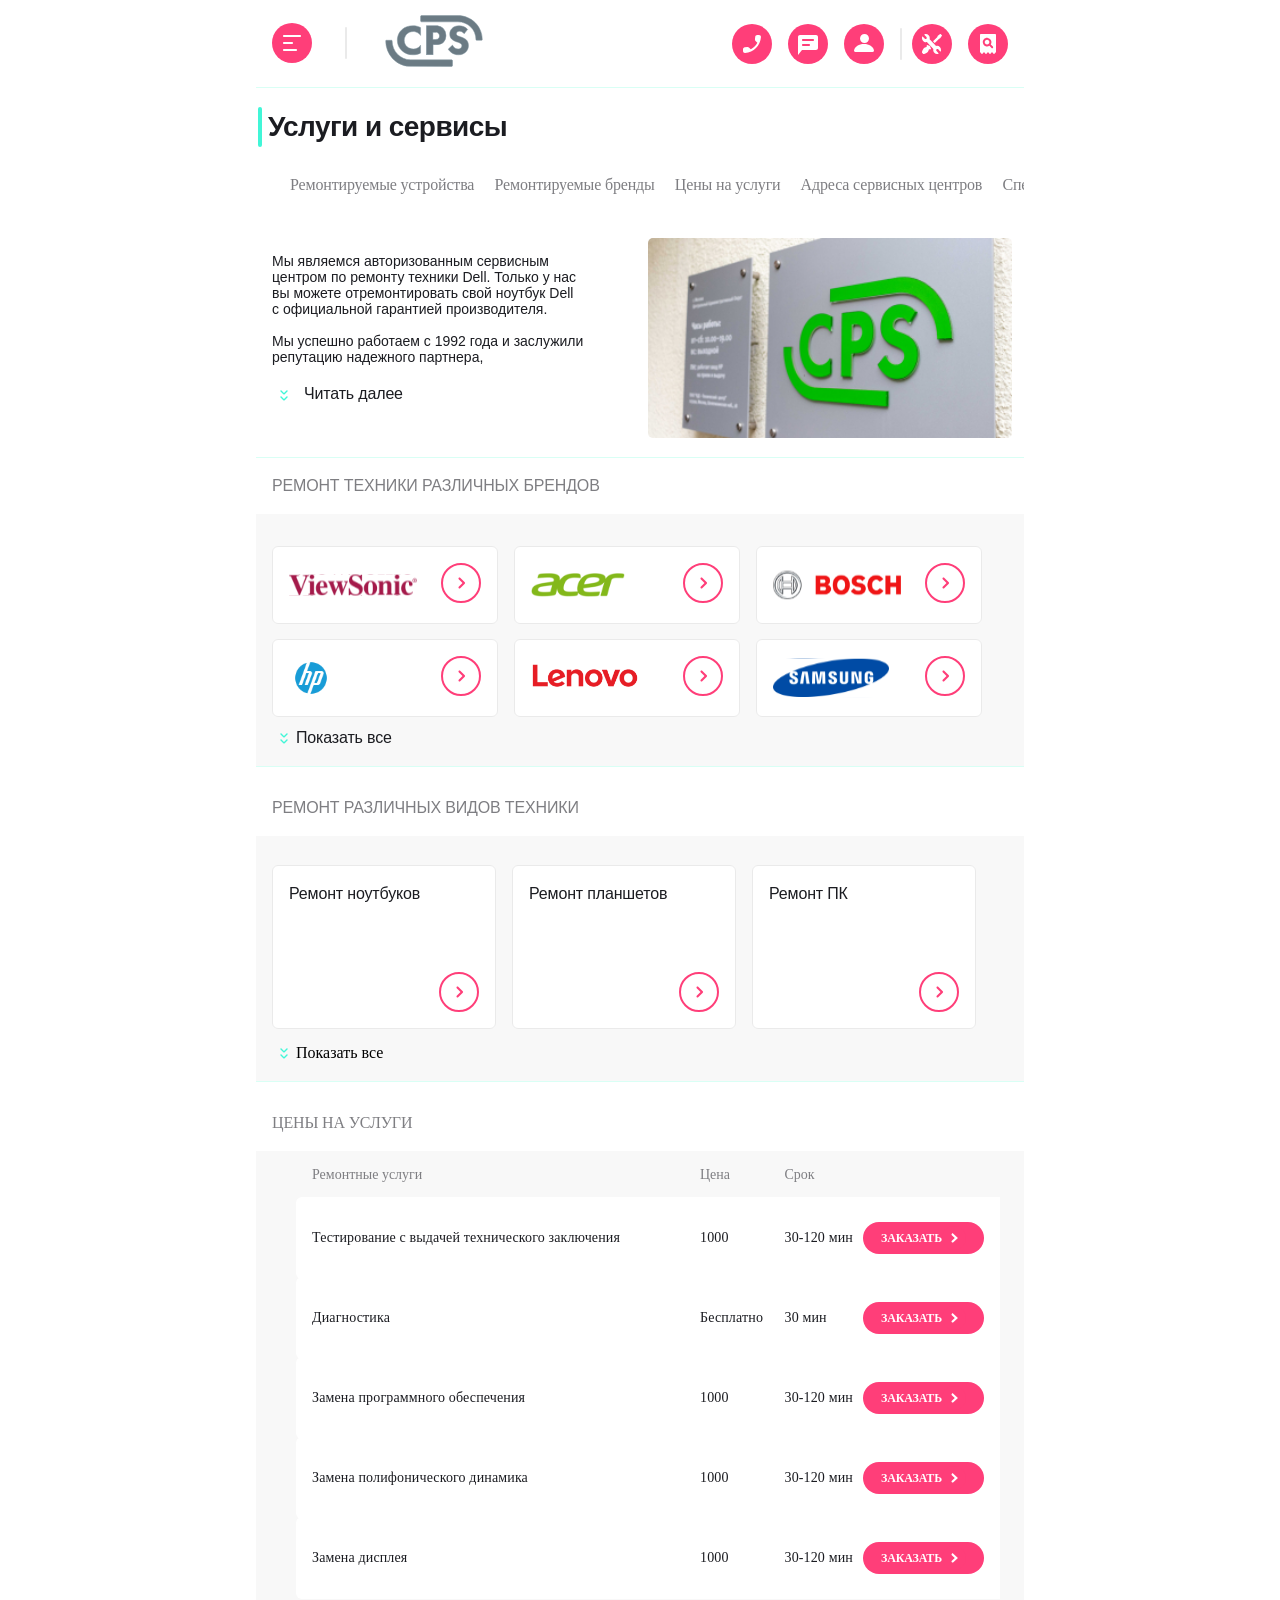
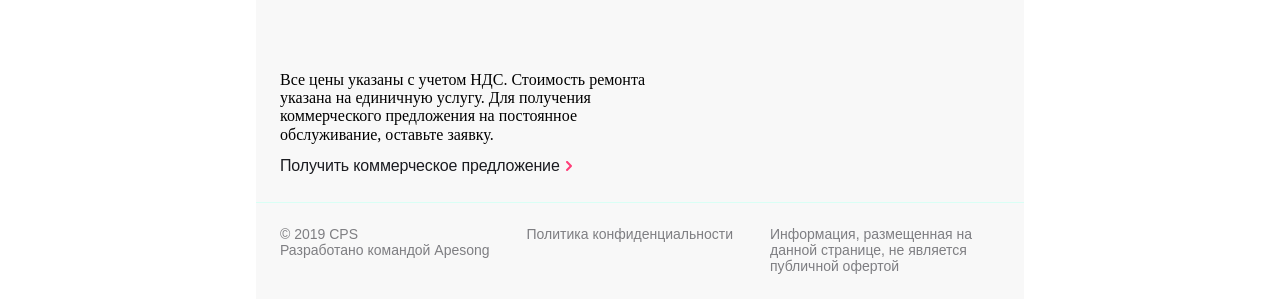
==== index.html @ 51b08925 "Updates" ====
<!DOCTYPE html>
<html lang="ru">
  <head>
    <meta charset="UTF-8">
    <meta name="viewport" content="width=device-width,user-scalable=no,initial-scale=1,maximum-scale=1,minimum-scale=1">
    <meta http-equiv="X-UA-Compatible" content="ie=edge">
    <title>Webpack 4 Starter</title>
  <link href="style.css" rel="stylesheet"></head>
  <body>
    <body class="body body-content">

      <aside class="burger-menu">
        <div class="burger-menu__container">
          <section class="header-navigation-menu">
            <div class="header-navigation__container">
              <div class="header-navigation__left">
            <button class="header-navigation__button header-navigation__button-close">
              <img class="header-navigation__img" src="./img/close.svg" alt="Меню">
            </button>
            <div class="logo-menu">
              <a class="logo-menu__link" href="#">
                <img class="logo-menu__logo" src="./img/logo.svg" alt="CSP">
              </a>
            </div>
          </div>
            <button class="header-navigation__button">
              <img class="header-navigation__img" src="./img/search.svg" alt="Поиск">
            </button>
          </div>
            <nav class="navigation">
              <ul class="navigation-menu">
                <li class="navigation-menu__list">
                  <a href="#" class="navigation-menu__link navigation-menu__link--active">Ремонт техники</a>
                </li>
                <li class="navigation-menu__list">
                  <a href="#" class="navigation-menu__link">Услуги и сервисы</a>
                </li>
                <li class="navigation-menu__list">
                  <a href="#" class="navigation-menu__link">Корпоративным клиентам</a>
                </li>
                <li class="navigation-menu__list">
                  <a href="#" class="navigation-menu__link">Продавцам техники</a>
                </li>
                <li class="navigation-menu__list">
                  <a href="#" class="navigation-menu__link">Партнерам</a>
                </li>
                <li class="navigation-menu__list">
                  <a href="#" class="navigation-menu__link">Производителям</a>
                </li>
                <li class="navigation-menu__list">
                  <a href="#" class="navigation-menu__link">Наши сервисные центры</a>
                </li>
                <li class="navigation-menu__list">
                  <a href="#" class="navigation-menu__link">Контакты</a>
                </li>
              </ul>
            </nav>
            <div class="description-footer">
              <div class="description-container">
              <button class="depcription-footer__button header__button-call">
                <img class="hdescription-footer__img" src="./img/call.svg" alt="Меню">
              </button>
              <button class="description-footer__button header__button-chat">
                <img class="description-footer__img" src="./img/chat.svg" alt="Меню">
              </button>
              <button class="description-footer__button">
                <img class="description-footer__img" src="./img/profile.svg" alt="Меню">
              </button>
            </div> 
              <div class="description-footer__bottom">
              <a class="description-footer__mail" href="#">mail@cps.com</a>
              <a class="description-footer__phone" href="#">8 800 890 8900</a>
            </div>
              <div class="lang">
                <button class="lang__button lang__button--hover">RU</button>
                <button class="lang__button">EN</button>
                <button class="lang__button">CH</button>
              </div>
            </div>
          </section>
        </div>
      </aside>
  
      <header class="header">
        <div class="header__container container">
          <div class="header__inner">
            <div class="header__wrapper-right">
              <button class="header__button header__burger-menu" id="burger-button">
                <img class="header__image" src="./img/burger__menu.svg" alt="Меню">
              </button>
              <div class="header__decoration header__decoration-right"></div>
              <div class="logo">
                <a class="logo__link" href="#">
                  <img class="logo__img" src="./img/logo.svg" alt="Лого">
                </a>
              </div>
            </div>
            <div class="header__wrapper-left">
              <div class="header__button-container">
                <span class="header__button-text">Статус ремонта</span>
                <button class="header__button">
                  <img class="header__image" src="./img/checkstatus.svg" alt="Статус ремонта">
                </button>
              </div>
              <div class="header__button-container">
                <span class="header__button-text">Оставить заявку</span>
                <button class="header__button">
                  <img class="header__image" src="./img/repair.svg" alt="Починка">
                </button>
              </div>
              <div class="header__decoration header__decoration-left"></div>
              <button class="header__button header__button-icon">
                <img class="header__image" src="./img/profile.svg" alt="Профиль">
              </button>
              <button class="header__button-chat header__button header__button-icon">
                <img class="header__image" src="./img/chat.svg" alt="Чат">
              </button>
              <button class="header__button-call header__button header__button-icon">
                <img class="header__image" src="./img/call.svg" alt="Позвонить">
              </button>
            </div>
          </div>
        </div>
      </header>
      <main class="main">
          <section class="main__slider">
            <div class="main-title-container">
          <h1 class="main__title">Услуги и сервисы</h1>
        </div>
            <ul class="main__slider-menu">
              <li class="main__slider-list">
                <a class="main__slider-link main__slider-link--active" href="#">Ремонтируемые устройства</a>
              </li>
              <li class="main__slider-list">
                <a href="#" class="main__slider-link">Ремонтируемые бренды</a>
              </li>
             <li class="main__slider-list">
                <a href="#" class="main__slider-link">Цены на услуги</a>
              </li>
              <li class="main__slider-list">
                <a href="#" class="main__slider-link">Адреса сервисных центров</a>
              </li>
              <li class="main__slider-list">
                <a href="#" class="main__slider-link">Специальные цены</a>
              </li>
              <li class="main__slider-list">
                <a href="#" class="main__slider-link">Отзывы</a>
              </li>
            </ul>
          </section>
          <section class="main__content-text">
            <div class="main__sub-container">
          <div class="main__content-text-container">
            <p class="main__content main__content-text">
              Мы являемся авторизованным сервисным центром по ремонту техники
              Dell. Только у нас вы можете отремонтировать свой ноутбук Dell с
              официальной гарантией производителя.<br><br>
              <span class="main_content main__content-sub-title">
              Мы успешно работаем с 1992 года и заслужили репутацию надежного
              партнера,</span>
              <span class="main__content main__content-description">
              что подтверждает большое количество постоянных клиентов.
              Мы гордимся тем, что к нам обращаются по рекомендациям и, в свою
              очередь, советуют нас родным и близким.</span>
              <br><br>
              Lorem ipsum dolor sit amet consectetur adipisicing elit. Asperiores praesentium commodi, eos voluptatibus possimus amet quam dolor provident repellendus adipisci, fugiat similique molestias! Est, vitae. Earum praesentium molestias atque architecto.
            </p>
            <div class="main__read-more-container">
              <button class="main__read-more">
                <img class="main__read-more-img" src="./img/read-more.svg" alt="Читать далее"><span class="main__read-more-content">Читать далее</span>
              </button>
            </div>
          </div>
            <div class="main__image-container">
              <img class="main__img" src="./img/big-logo.jpg" alt="Логотип компании">
            </div> 
          </div>
        </section>
  
    <section class="brands-menu">
        <div class="brands-menu__container">
          <div class="brands-menu__header">
            <h2 class="brands-menu__title">Ремонт техники различных брендов</h2>
          </div>
        </div>
        <div class="swiper-container container">
  
          <div class="swiper mySwiper">
  
            <div class="swiper-wrapper mySwiper__wrapper">
              <div class="swiper-slide brand-slide">
                <div class="brand-item">
                  <div class="brand-item__inner">
                    <img src="./img/Acer.svg" alt="Lenovo" class="brand-item__img">
                    <button class="brand-item__button">
                      <img src="./img/go.svg" alt="" class="brand-item__button-img">
                    </button>
                  </div>
                </div>
              </div>
              <div class="swiper-slide brand-slide">
                <div class="brand-item">
                  <div class="brand-item__inner">
                    <img src="./img/Apple.svg" alt="Sumsung" class="brand-item__img">
                    <button class="brand-item__button">
                      <img src="./img/go.svg" alt="" class="brand-item__button-img">
                    </button>
                  </div>
                </div>
              </div>
              <div class="swiper-slide brand-slide">
                <div class="brand-item">
                  <div class="brand-item__inner">
                    <img src="./img/Bosch.svg" alt="Apple" class="brand-item__img">
                    <button class="brand-item__button">
                      <img src="./img/go.svg" alt="" class="brand-item__button-img">
                    </button>
                  </div>
                </div>
              </div>
              <div class="swiper-slide brand-slide">
                <div class="brand-item">
                  <div class="brand-item__inner">
                    <img src="./img/HP.svg" alt="Viewsonic" class="brand-item__img">
                    <button class="brand-item__button">
                      <img src="./img/go.svg" alt="" class="brand-item__button-img">
                    </button>
                  </div>
                </div>
              </div>
              <div class="swiper-slide brand-slide">
                <div class="brand-item">
                  <div class="brand-item__inner">
                    <img src="./img/Lenovo.svg" alt="BOSH" class="brand-item__img">
                    <button class="brand-item__button">
                      <img src="./img/go.svg" alt="" class="brand-item__button-img">
                    </button>
                  </div>
                </div>
              </div>
              <div class="swiper-slide brand-slide">
                <div class="brand-item">
                  <div class="brand-item__inner">
                    <img src="./img/Samsung.svg" alt="HP" class="brand-item__img">
                    <button class="brand-item__button">
                      <img src="./img/go.svg" alt="" class="brand-item__button-img">
                    </button>
                  </div>
                </div>
              </div>
              <div class="swiper-slide brand-slide">
                <div class="brand-item">
                  <div class="brand-item__inner">
                    <img src="./img/Sony.svg" alt="Acer" class="brand-item__img">
                    <button class="brand-item__button">
                      <img src="./img/go.svg" alt="" class="brand-item__button-img">
                    </button>
                  </div>
                </div>
              </div>
              <div class="swiper-slide brand-slide">
                <div class="brand-item">
                  <div class="brand-item__inner">
                    <img src="./img/ViewSonic.svg" alt="Sony" class="brand-item__img">
                    <button class="brand-item__button">
                      <img src="./img/go.svg" alt="" class="brand-item__button-img">
                    </button>
                  </div>
                </div>
              </div>
              <div class="swiper-slide brand-slide">
                <div class="brand-item">
                  <div class="brand-item__inner">
                    <img src="./img/Apple.svg" alt="Lenovo" class="brand-item__img">
                    <button class="brand-item__button">
                      <img src="./img/go.svg" alt="" class="brand-item__button-img">
                    </button>
                  </div>
                </div>
              </div>
              <div class="swiper-slide brand-slide">
                <div class="brand-item">
                  <div class="brand-item__inner">
                    <img src="./img/Bosch.svg" alt="Sumsung" class="brand-item__img">
                    <button class="brand-item__button">
                      <img src="./img/go.svg" alt="" class="brand-item__button-img">
                    </button>
                  </div>
                </div>
              </div>
              <div class="swiper-slide brand-slide">
                <div class="brand-item">
                  <div class="brand-item__inner">
                    <img src="./img/Lenovo.svg" alt="Apple" class="brand-item__img">
                    <button class="brand-item__button">
                      <img src="./img/go.svg" alt="" class="brand-item__button-img">
                    </button>
                  </div>
                </div>
              </div>
            </div>
            <div class="swiper-pagination"></div>
              <button class="brand-button">
                <img class="brand-button__img" src="./img/read-more.svg" alt=""><span class="brand-button__text">Показать все</span>
              </button>
          </div>
      </div></section>
  
      <section class="repair-menu">
        <div class="repair-menu__container">
          <div class="repair-menu__header">
            <h2 class="repair-menu__title">Ремонт различных видов техники</h2>
          </div>
        </div>
        <div class="swiper-container container">
  
          <div class="swiper repair-swiper">
  
            <div class="swiper-wrapper repair__wrapper">
              <div class="swiper-slide repair-slide">
                <div class="repair-item">
                  <div class="repair-item__inner">
                    <div class="repair-item__text-container">
                      <p class="repair-item__text">Ремонт ноутбуков</p>
                    </div>
                    <button class="repair-item__button">
                      <img src="./img/go.svg" alt="" class="repair-item__button-img">
                    </button>
                  </div>
                </div>
              </div>
              <div class="swiper-slide repair-slide">
                <div class="repair-item">
                  <div class="repair-item__inner">
                    <div class="repair-item__text-container">
                    <p class="repair-item__text">Ремонт планшетов</p>
                  </div>
                    <button class="repair-item__button">
                      <img src="./img/go.svg" alt="" class="repair-item__button-img">
                    </button>
                  </div>
                </div>
              </div>
              <div class="swiper-slide repair-slide">
                <div class="repair-item">
                  <div class="repair-item__inner">
                    <div class="repair-item__text-container">
                      <p class="repair-item__text">Ремонт ПК</p>
                    </div>
                    <button class="repair-item__button">
                      <img src="./img/go.svg" alt="" class="repair-item__button-img">
                    </button>
                  </div>
                </div>
              </div>
              <div class="swiper-slide repair-slide">
                <div class="repair-item">
                  <div class="repair-item__inner">
                    <div class="repair-item__text-container">
                      <p class="repair-item__text">Ремонт мониторов</p>
                    </div>
                    <button class="repair-item__button">
                      <img src="./img/go.svg" alt="" class="repair-item__button-img">
                    </button>
                  </div>
                </div>
              </div>
              <div class="swiper-slide repair-slide">
                <div class="repair-item">
                  <div class="repair-item__inner">
                    <div class="repair-item__text-container">
                      <p class="repair-item__text">Ремонт ноутбуков</p>
                    </div>
                    <button class="repair-item__button">
                      <img src="./img/go.svg" alt="" class="repair-item__button-img">
                    </button>
                  </div>
                </div>
              </div>
              <div class="swiper-slide repair-slide">
                <div class="repair-item">
                  <div class="repair-item__inner">
                    <div class="repair-item__text-container">
                      <p class="repair-item__text">Ремонт ноутбуков</p>
                    </div>
                    <button class="repair-item__button">
                      <img src="./img/go.svg" alt="" class="repair-item__button-img">
                    </button>
                  </div>
                </div>
              </div>
              <div class="swiper-slide repair-slide">
                <div class="repair-item">
                  <div class="repair-item__inner">
                    <div class="repair-item__text-container">
                      <p class="repair-item__text">Ремонт ноутбуков</p>
                    </div>
                    <button class="repair-item__button">
                      <img src="./img/go.svg" alt="" class="repair-item__button-img">
                    </button>
                  </div>
                </div>
              </div>
              <div class="swiper-slide repair-slide">
                <div class="repair-item">
                  <div class="repair-item__inner">
                    <div class="repair-item__text-container">
                      <p class="repair-item__text">Ремонт ноутбуков</p>
                    </div>
                    <button class="repair-item__button">
                      <img src="./img/go.svg" alt="" class="repair-item__button-img">
                    </button>
                  </div>
                </div>
              </div>
            </div>
            <div class="swiper-pagination"></div>
              <button class="repair-button">
                <img class="repair-button__img" src="./img/read-more.svg" alt=""><span class="repair-button__text">Показать все</span>
              </button>
          </div>
      </div></section>
      <section class="price-menu">
        <div class="price-menu__container">
          <div class="price-menu__header">
            <h2 class="price-menu__title">Цены на услуги</h2>
          </div>
        </div>
        <div class="swiper-container container">
  
        <div class="swiper price-swiper">
  
            <div class="swiper-wrapper price__wrapper">
              <div class="swiper-slide price-slide">
                <div class="price-item">
                  <div class="price-item__inner">
                <div class="text-container">
                  <p class="price-title">Ремонтные услуги</p>
                  <p class="price-description">Тестирование с выдачей технического заключения</p>
                </div>
                <div class="text-container">
                  <p class="price-title">Цена</p>
                  <p class="price-description">1000</p>
                </div>
                <div class="text-container">
                  <p class="price-title">Срок</p>
                  <p class="price-description">30-120 мин</p>
                </div>
                <button class="price-button">
                  <span class="price-button__text">Заказать</span><img class="price-button__img" src="./img/goside.svg" alt="">
                </button>
                  </div>
                </div>
              </div>
              <div class="swiper-slide price-slide">
                <div class="price-item">
                  <div class="price-item__inner">
                <div class="text-container">
                  <p class="price-title"><span class="price-title__text">Ремонтные услуги</span></p>
                  <p class="price-description">Диагностика</p>
                </div>
                <div class="text-container">
                  <p class="price-title"><span class="price-title__text">Цена</span></p>
                  <p class="price-description">Бесплатно</p>
                </div>
                <div class="text-container">
                  <p class="price-title"><span class="price-title__text">Срок</span></p>
                  <p class="price-description">30 мин</p>
                </div>
                <button class="price-button">
                  <span class="price-button__text">Заказать</span><img class="price-button__img" src="./img/goside.svg" alt="">
                </button>
                  </div>
                </div>
              </div>
              <div class="swiper-slide price-slide">
                <div class="price-item">
                  <div class="price-item__inner">
                <div class="text-container">
                  <p class="price-title"><span class="price-title__text">Ремонтные услуги</span></p>
                  <p class="price-description">Замена программного обеспечения</p>
                </div>
                <div class="text-container">
                  <p class="price-title"><span class="price-title__text">Цена</span></p>
                  <p class="price-description">1000</p>
                </div>
                <div class="text-container">
                  <p class="price-title"><span class="price-title__text">Срок</span></p>
                  <p class="price-description">30-120 мин</p>
                </div>
                <button class="price-button">
                  <span class="price-button__text">Заказать</span><img class="price-button__img" src="./img/goside.svg" alt="">
                </button>
                  </div>
                </div>
              </div>
              <div class="swiper-slide price-slide">
                <div class="price-item">
                  <div class="price-item__inner">
                <div class="text-container">
                  <p class="price-title"><span class="price-title__text">Ремонтные услуги</span></p>
                  <p class="price-description">Замена полифонического динамика</p>
                </div>
                <div class="text-container">
                  <p class="price-title"><span class="price-title__text">Цена</span></p>
                  <p class="price-description">1000</p>
                </div>
                <div class="text-container">
                  <p class="price-title"><span class="price-title__text">Срок</span></p>
                  <p class="price-description">30-120 мин</p>
                </div>
                <button class="price-button">
                  <span class="price-button__text">Заказать</span><img class="price-button__img" src="./img/goside.svg" alt="">
                </button>
                  </div>
                </div>
              </div>
              <div class="swiper-slide price-slide">
                <div class="price-item">
                  <div class="price-item__inner">
                <div class="text-container">
                  <p class="price-title"><span class="price-title__text">Ремонтные услуги</span></p>
                  <p class="price-description">Замена дисплея</p>
                </div>
                <div class="text-container">
                  <p class="price-title"><span class="price-title__text">Цена</span></p>
                  <p class="price-description">1000</p>
                </div>
                <div class="text-container">
                  <p class="price-title"><span class="price-title__text">Срок</span></p>
                  <p class="price-description">30-120 мин</p>
                </div>
                <button class="price-button">
                  <span class="price-button__text">Заказать</span><img class="price-button__img" src="./img/goside.svg" alt="">
                </button>
                  </div>
                </div>
              </div>
          </div>
          <div class="swiper-pagination"></div>
        </div>
      </div></section>
          <div class="price-description-container">
      <div class="price-description-text">
        <p class="price-description-text__description">Все цены указаны с учетом НДС. Стоимость ремонта указана на единичную услугу. Для получения коммерческого предложения на постоянное обслуживание, оставьте заявку.</p>
      <a class="price-description-text__button" href="#">Получить коммерческое предложение <img class="price-description-text__img" src="./img/Line.svg" alt=""></a>
    </div>
  </div>
    <footer class="footer">
    <div class="footer__container container">
      <div class="footer-annotation">
        <p class="footer__text">
          © 2019 CPS<br>
          Разработано командой Apesong 
        </p>
      </div>
      <div class="footer-annotation">
        <p class="footer__text">
          Политика конфиденциальности
        </p>
      </div>
      <div class="footer-annotation">
        <p class="footer__text">
          Информация, размещенная на данной странице, не является публичной офертой
        </p>
      </div>
    </div>
    </footer>
    </main>
    <section class="feedback-menu">
      <div class="feedback-menu__container">
        <button class="feedback-close">
          <img src="./img/close.svg" alt="">
        </button>
        <h2 class="feedback-menu__title">Обратная связь</h2>
        <form class="feedback-menu__form">
          <input class="feedback-menu__input" type="text" placeholder="Имя">
          <input class="feedback-menu__input" type="tel" placeholder="Телефон">
          <input class="feedback-menu__input" type="email" placeholder="Электронная почта">
          <textarea class="feedback-menu__input" type="text" placeholder="Сообщение"></textarea>
        </form>
        <p class="feedback-menu__description">
          Нажимая “отправить”, вы даете согласие на
          <span class="feedback-menu__warning">обработку персональных данных</span>
          и соглашаетесь с
          <span class="feedback-menu__warning">нашей политикой конфиденциальности</span>
        </p>
        <button class="feedback-menu__button">
          Отправить
          <img class="feedback-menu__img" src="./img/white-arrow.svg" alt="">
        </button>
      </div>
    </section>
  
    <section class="call-menu">
      <div class="call-menu__container">
        <button class="call-close">
          <img src="./img/close.svg" alt="">
        </button>
        <h2 class="call-menu__title">Заказать звонок</h2>
        <form class="call-menu__form">
          <input class="call-menu__input" type="text" placeholder="Телефон">
        </form>
        <p class="call-menu__description">
          Нажимая “отправить”, вы даете согласие на
          <span class="call-menu__warning">обработку персональных данных</span>
          и соглашаетесь с
          <span class="call-menu__warning">нашей политикой конфиденциальности</span>
        </p>
        <button class="call-menu__button">
          Отправить<img class="call-menu__img" src="./img/white-arrow.svg" alt="">
        </button>
      </div>
    </section>   
<script type="text/javascript" src="./js/bundle.js"></script></body>
</body></html>
---- style.css ----
/**
 * Swiper 11.1.14
 * Most modern mobile touch slider and framework with hardware accelerated transitions
 * https://swiperjs.com
 *
 * Copyright 2014-2024 Vladimir Kharlampidi
 *
 * Released under the MIT License
 *
 * Released on: September 12, 2024
 */
/* FONT_START */
@font-face {
  font-family: 'swiper-icons';
  src: url("data:application/font-woff;charset=utf-8;base64, [base64]//wADZ2x5ZgAAAywAAADMAAAD2MHtryVoZWFkAAABbAAAADAAAAA2E2+eoWhoZWEAAAGcAAAAHwAAACQC9gDzaG10eAAAAigAAAAZAAAArgJkABFsb2NhAAAC0AAAAFoAAABaFQAUGG1heHAAAAG8AAAAHwAAACAAcABAbmFtZQAAA/gAAAE5AAACXvFdBwlwb3N0AAAFNAAAAGIAAACE5s74hXjaY2BkYGAAYpf5Hu/j+W2+MnAzMYDAzaX6QjD6/4//Bxj5GA8AuRwMYGkAPywL13jaY2BkYGA88P8Agx4j+/8fQDYfA1AEBWgDAIB2BOoAeNpjYGRgYNBh4GdgYgABEMnIABJzYNADCQAACWgAsQB42mNgYfzCOIGBlYGB0YcxjYGBwR1Kf2WQZGhhYGBiYGVmgAFGBiQQkOaawtDAoMBQxXjg/wEGPcYDDA4wNUA2CCgwsAAAO4EL6gAAeNpj2M0gyAACqxgGNWBkZ2D4/wMA+xkDdgAAAHjaY2BgYGaAYBkGRgYQiAHyGMF8FgYHIM3DwMHABGQrMOgyWDLEM1T9/w8UBfEMgLzE////P/5//f/V/xv+r4eaAAeMbAxwIUYmIMHEgKYAYjUcsDAwsLKxc3BycfPw8jEQA/[base64]/uznmfPFBNODM2K7MTQ45YEAZqGP81AmGGcF3iPqOop0r1SPTaTbVkfUe4HXj97wYE+yNwWYxwWu4v1ugWHgo3S1XdZEVqWM7ET0cfnLGxWfkgR42o2PvWrDMBSFj/IHLaF0zKjRgdiVMwScNRAoWUoH78Y2icB/yIY09An6AH2Bdu/UB+yxopYshQiEvnvu0dURgDt8QeC8PDw7Fpji3fEA4z/PEJ6YOB5hKh4dj3EvXhxPqH/SKUY3rJ7srZ4FZnh1PMAtPhwP6fl2PMJMPDgeQ4rY8YT6Gzao0eAEA409DuggmTnFnOcSCiEiLMgxCiTI6Cq5DZUd3Qmp10vO0LaLTd2cjN4fOumlc7lUYbSQcZFkutRG7g6JKZKy0RmdLY680CDnEJ+UMkpFFe1RN7nxdVpXrC4aTtnaurOnYercZg2YVmLN/d/gczfEimrE/fs/bOuq29Zmn8tloORaXgZgGa78yO9/cnXm2BpaGvq25Dv9S4E9+5SIc9PqupJKhYFSSl47+Qcr1mYNAAAAeNptw0cKwkAAAMDZJA8Q7OUJvkLsPfZ6zFVERPy8qHh2YER+3i/BP83vIBLLySsoKimrqKqpa2hp6+jq6RsYGhmbmJqZSy0sraxtbO3sHRydnEMU4uR6yx7JJXveP7WrDycAAAAAAAH//wACeNpjYGRgYOABYhkgZgJCZgZNBkYGLQZtIJsFLMYAAAw3ALgAeNolizEKgDAQBCchRbC2sFER0YD6qVQiBCv/H9ezGI6Z5XBAw8CBK/m5iQQVauVbXLnOrMZv2oLdKFa8Pjuru2hJzGabmOSLzNMzvutpB3N42mNgZGBg4GKQYzBhYMxJLMlj4GBgAYow/P/PAJJhLM6sSoWKfWCAAwDAjgbRAAB42mNgYGBkAIIbCZo5IPrmUn0hGA0AO8EFTQAA");
  font-weight: 400;
  font-style: normal; }

/* FONT_END */
:root {
  --swiper-theme-color: #007aff;
  /*
  --swiper-preloader-color: var(--swiper-theme-color);
  --swiper-wrapper-transition-timing-function: initial;
  */ }

:host {
  position: relative;
  display: block;
  margin-left: auto;
  margin-right: auto;
  z-index: 1; }

.swiper {
  margin-left: auto;
  margin-right: auto;
  position: relative;
  overflow: hidden;
  list-style: none;
  padding: 0;
  /* Fix of Webkit flickering */
  z-index: 1;
  display: block; }

.swiper-vertical > .swiper-wrapper {
  flex-direction: column; }

.swiper-wrapper {
  position: relative;
  width: 100%;
  height: 100%;
  z-index: 1;
  display: flex;
  transition-property: transform;
  transition-timing-function: var(--swiper-wrapper-transition-timing-function, initial);
  box-sizing: content-box; }

.swiper-android .swiper-slide,
.swiper-ios .swiper-slide,
.swiper-wrapper {
  transform: translate3d(0px, 0, 0); }

.swiper-horizontal {
  touch-action: pan-y; }

.swiper-vertical {
  touch-action: pan-x; }

.swiper-slide {
  flex-shrink: 0;
  width: 100%;
  height: 100%;
  position: relative;
  transition-property: transform;
  display: block; }

.swiper-slide-invisible-blank {
  visibility: hidden; }

/* Auto Height */
.swiper-autoheight,
.swiper-autoheight .swiper-slide {
  height: auto; }

.swiper-autoheight .swiper-wrapper {
  align-items: flex-start;
  transition-property: transform, height; }

.swiper-backface-hidden .swiper-slide {
  transform: translateZ(0);
  -webkit-backface-visibility: hidden;
  backface-visibility: hidden; }

/* 3D Effects */
.swiper-3d.swiper-css-mode .swiper-wrapper {
  perspective: 1200px; }

.swiper-3d .swiper-wrapper {
  transform-style: preserve-3d; }

.swiper-3d {
  perspective: 1200px; }

.swiper-3d .swiper-slide,
.swiper-3d .swiper-cube-shadow {
  transform-style: preserve-3d; }

/* CSS Mode */
.swiper-css-mode > .swiper-wrapper {
  overflow: auto;
  scrollbar-width: none;
  /* For Firefox */
  -ms-overflow-style: none;
  /* For Internet Explorer and Edge */ }

.swiper-css-mode > .swiper-wrapper::-webkit-scrollbar {
  display: none; }

.swiper-css-mode > .swiper-wrapper > .swiper-slide {
  scroll-snap-align: start start; }

.swiper-css-mode.swiper-horizontal > .swiper-wrapper {
  -ms-scroll-snap-type: x mandatory;
      scroll-snap-type: x mandatory; }

.swiper-css-mode.swiper-vertical > .swiper-wrapper {
  -ms-scroll-snap-type: y mandatory;
      scroll-snap-type: y mandatory; }

.swiper-css-mode.swiper-free-mode > .swiper-wrapper {
  -ms-scroll-snap-type: none;
      scroll-snap-type: none; }

.swiper-css-mode.swiper-free-mode > .swiper-wrapper > .swiper-slide {
  scroll-snap-align: none; }

.swiper-css-mode.swiper-centered > .swiper-wrapper::before {
  content: '';
  flex-shrink: 0;
  order: 9999; }

.swiper-css-mode.swiper-centered > .swiper-wrapper > .swiper-slide {
  scroll-snap-align: center center;
  scroll-snap-stop: always; }

.swiper-css-mode.swiper-centered.swiper-horizontal > .swiper-wrapper > .swiper-slide:first-child {
  -webkit-margin-start: var(--swiper-centered-offset-before);
          margin-inline-start: var(--swiper-centered-offset-before); }

.swiper-css-mode.swiper-centered.swiper-horizontal > .swiper-wrapper::before {
  height: 100%;
  min-height: 1px;
  width: var(--swiper-centered-offset-after); }

.swiper-css-mode.swiper-centered.swiper-vertical > .swiper-wrapper > .swiper-slide:first-child {
  -webkit-margin-before: var(--swiper-centered-offset-before);
          margin-block-start: var(--swiper-centered-offset-before); }

.swiper-css-mode.swiper-centered.swiper-vertical > .swiper-wrapper::before {
  width: 100%;
  min-width: 1px;
  height: var(--swiper-centered-offset-after); }

/* Slide styles start */
/* 3D Shadows */
.swiper-3d .swiper-slide-shadow,
.swiper-3d .swiper-slide-shadow-left,
.swiper-3d .swiper-slide-shadow-right,
.swiper-3d .swiper-slide-shadow-top,
.swiper-3d .swiper-slide-shadow-bottom,
.swiper-3d .swiper-slide-shadow,
.swiper-3d .swiper-slide-shadow-left,
.swiper-3d .swiper-slide-shadow-right,
.swiper-3d .swiper-slide-shadow-top,
.swiper-3d .swiper-slide-shadow-bottom {
  position: absolute;
  left: 0;
  top: 0;
  width: 100%;
  height: 100%;
  pointer-events: none;
  z-index: 10; }

.swiper-3d .swiper-slide-shadow {
  background: rgba(0, 0, 0, 0.15); }

.swiper-3d .swiper-slide-shadow-left {
  background-image: linear-gradient(to left, rgba(0, 0, 0, 0.5), rgba(0, 0, 0, 0)); }

.swiper-3d .swiper-slide-shadow-right {
  background-image: linear-gradient(to right, rgba(0, 0, 0, 0.5), rgba(0, 0, 0, 0)); }

.swiper-3d .swiper-slide-shadow-top {
  background-image: linear-gradient(to top, rgba(0, 0, 0, 0.5), rgba(0, 0, 0, 0)); }

.swiper-3d .swiper-slide-shadow-bottom {
  background-image: linear-gradient(to bottom, rgba(0, 0, 0, 0.5), rgba(0, 0, 0, 0)); }

.swiper-lazy-preloader {
  width: 42px;
  height: 42px;
  position: absolute;
  left: 50%;
  top: 50%;
  margin-left: -21px;
  margin-top: -21px;
  z-index: 10;
  transform-origin: 50%;
  box-sizing: border-box;
  border: 4px solid var(--swiper-preloader-color, var(--swiper-theme-color));
  border-radius: 50%;
  border-top-color: transparent; }

.swiper:not(.swiper-watch-progress) .swiper-lazy-preloader,
.swiper-watch-progress .swiper-slide-visible .swiper-lazy-preloader {
  -webkit-animation: swiper-preloader-spin 1s infinite linear;
          animation: swiper-preloader-spin 1s infinite linear; }

.swiper-lazy-preloader-white {
  --swiper-preloader-color: #fff; }

.swiper-lazy-preloader-black {
  --swiper-preloader-color: #000; }

@-webkit-keyframes swiper-preloader-spin {
  0% {
    transform: rotate(0deg); }
  100% {
    transform: rotate(360deg); } }

@keyframes swiper-preloader-spin {
  0% {
    transform: rotate(0deg); }
  100% {
    transform: rotate(360deg); } }

/* Slide styles end */
.swiper-virtual .swiper-slide {
  -webkit-backface-visibility: hidden;
  transform: translateZ(0); }

.swiper-virtual.swiper-css-mode .swiper-wrapper::after {
  content: '';
  position: absolute;
  left: 0;
  top: 0;
  pointer-events: none; }

.swiper-virtual.swiper-css-mode.swiper-horizontal .swiper-wrapper::after {
  height: 1px;
  width: var(--swiper-virtual-size); }

.swiper-virtual.swiper-css-mode.swiper-vertical .swiper-wrapper::after {
  width: 1px;
  height: var(--swiper-virtual-size); }

:root {
  --swiper-navigation-size: 44px;
  /*
  --swiper-navigation-top-offset: 50%;
  --swiper-navigation-sides-offset: 10px;
  --swiper-navigation-color: var(--swiper-theme-color);
  */ }

.swiper-button-prev,
.swiper-button-next {
  position: absolute;
  top: var(--swiper-navigation-top-offset, 50%);
  width: calc(var(--swiper-navigation-size) / 44 * 27);
  height: var(--swiper-navigation-size);
  margin-top: calc(0px - (var(--swiper-navigation-size) / 2));
  z-index: 10;
  cursor: pointer;
  display: flex;
  align-items: center;
  justify-content: center;
  color: var(--swiper-navigation-color, var(--swiper-theme-color)); }

.swiper-button-prev.swiper-button-disabled,
.swiper-button-next.swiper-button-disabled {
  opacity: 0.35;
  cursor: auto;
  pointer-events: none; }

.swiper-button-prev.swiper-button-hidden,
.swiper-button-next.swiper-button-hidden {
  opacity: 0;
  cursor: auto;
  pointer-events: none; }

.swiper-navigation-disabled .swiper-button-prev,
.swiper-navigation-disabled .swiper-button-next {
  display: none !important; }

.swiper-button-prev svg,
.swiper-button-next svg {
  width: 100%;
  height: 100%;
  object-fit: contain;
  transform-origin: center; }

.swiper-rtl .swiper-button-prev svg,
.swiper-rtl .swiper-button-next svg {
  transform: rotate(180deg); }

.swiper-button-prev,
.swiper-rtl .swiper-button-next {
  left: var(--swiper-navigation-sides-offset, 10px);
  right: auto; }

.swiper-button-next,
.swiper-rtl .swiper-button-prev {
  right: var(--swiper-navigation-sides-offset, 10px);
  left: auto; }

.swiper-button-lock {
  display: none; }

/* Navigation font start */
.swiper-button-prev:after,
.swiper-button-next:after {
  font-family: swiper-icons;
  font-size: var(--swiper-navigation-size);
  text-transform: none !important;
  letter-spacing: 0;
  font-variant: initial;
  line-height: 1; }

.swiper-button-prev:after,
.swiper-rtl .swiper-button-next:after {
  content: 'prev'; }

.swiper-button-next,
.swiper-rtl .swiper-button-prev {
  right: var(--swiper-navigation-sides-offset, 10px);
  left: auto; }

.swiper-button-next:after,
.swiper-rtl .swiper-button-prev:after {
  content: 'next'; }

/* Navigation font end */
:root {
  /*
  --swiper-pagination-color: var(--swiper-theme-color);
  --swiper-pagination-left: auto;
  --swiper-pagination-right: 8px;
  --swiper-pagination-bottom: 8px;
  --swiper-pagination-top: auto;
  --swiper-pagination-fraction-color: inherit;
  --swiper-pagination-progressbar-bg-color: rgba(0,0,0,0.25);
  --swiper-pagination-progressbar-size: 4px;
  --swiper-pagination-bullet-size: 8px;
  --swiper-pagination-bullet-width: 8px;
  --swiper-pagination-bullet-height: 8px;
  --swiper-pagination-bullet-border-radius: 50%;
  --swiper-pagination-bullet-inactive-color: #000;
  --swiper-pagination-bullet-inactive-opacity: 0.2;
  --swiper-pagination-bullet-opacity: 1;
  --swiper-pagination-bullet-horizontal-gap: 4px;
  --swiper-pagination-bullet-vertical-gap: 6px;
  */ }

.swiper-pagination {
  position: absolute;
  text-align: center;
  transition: 300ms opacity;
  transform: translate3d(0, 0, 0);
  z-index: 10; }

.swiper-pagination.swiper-pagination-hidden {
  opacity: 0; }

.swiper-pagination-disabled > .swiper-pagination,
.swiper-pagination.swiper-pagination-disabled {
  display: none !important; }

/* Common Styles */
.swiper-pagination-fraction,
.swiper-pagination-custom,
.swiper-horizontal > .swiper-pagination-bullets,
.swiper-pagination-bullets.swiper-pagination-horizontal {
  bottom: var(--swiper-pagination-bottom, 8px);
  top: var(--swiper-pagination-top, auto);
  left: 0;
  width: 100%; }

/* Bullets */
.swiper-pagination-bullets-dynamic {
  overflow: hidden;
  font-size: 0; }

.swiper-pagination-bullets-dynamic .swiper-pagination-bullet {
  transform: scale(0.33);
  position: relative; }

.swiper-pagination-bullets-dynamic .swiper-pagination-bullet-active {
  transform: scale(1); }

.swiper-pagination-bullets-dynamic .swiper-pagination-bullet-active-main {
  transform: scale(1); }

.swiper-pagination-bullets-dynamic .swiper-pagination-bullet-active-prev {
  transform: scale(0.66); }

.swiper-pagination-bullets-dynamic .swiper-pagination-bullet-active-prev-prev {
  transform: scale(0.33); }

.swiper-pagination-bullets-dynamic .swiper-pagination-bullet-active-next {
  transform: scale(0.66); }

.swiper-pagination-bullets-dynamic .swiper-pagination-bullet-active-next-next {
  transform: scale(0.33); }

.swiper-pagination-bullet {
  width: var(--swiper-pagination-bullet-width, var(--swiper-pagination-bullet-size, 8px));
  height: var(--swiper-pagination-bullet-height, var(--swiper-pagination-bullet-size, 8px));
  display: inline-block;
  border-radius: var(--swiper-pagination-bullet-border-radius, 50%);
  background: var(--swiper-pagination-bullet-inactive-color, #000);
  opacity: var(--swiper-pagination-bullet-inactive-opacity, 0.2); }

button.swiper-pagination-bullet {
  border: none;
  margin: 0;
  padding: 0;
  box-shadow: none;
  -webkit-appearance: none;
  -moz-appearance: none;
       appearance: none; }

.swiper-pagination-clickable .swiper-pagination-bullet {
  cursor: pointer; }

.swiper-pagination-bullet:only-child {
  display: none !important; }

.swiper-pagination-bullet-active {
  opacity: var(--swiper-pagination-bullet-opacity, 1);
  background: var(--swiper-pagination-color, var(--swiper-theme-color)); }

.swiper-vertical > .swiper-pagination-bullets,
.swiper-pagination-vertical.swiper-pagination-bullets {
  right: var(--swiper-pagination-right, 8px);
  left: var(--swiper-pagination-left, auto);
  top: 50%;
  transform: translate3d(0px, -50%, 0); }

.swiper-vertical > .swiper-pagination-bullets .swiper-pagination-bullet,
.swiper-pagination-vertical.swiper-pagination-bullets .swiper-pagination-bullet {
  margin: var(--swiper-pagination-bullet-vertical-gap, 6px) 0;
  display: block; }

.swiper-vertical > .swiper-pagination-bullets.swiper-pagination-bullets-dynamic,
.swiper-pagination-vertical.swiper-pagination-bullets.swiper-pagination-bullets-dynamic {
  top: 50%;
  transform: translateY(-50%);
  width: 8px; }

.swiper-vertical > .swiper-pagination-bullets.swiper-pagination-bullets-dynamic .swiper-pagination-bullet,
.swiper-pagination-vertical.swiper-pagination-bullets.swiper-pagination-bullets-dynamic .swiper-pagination-bullet {
  display: inline-block;
  transition: 200ms transform, 200ms top; }

.swiper-horizontal > .swiper-pagination-bullets .swiper-pagination-bullet,
.swiper-pagination-horizontal.swiper-pagination-bullets .swiper-pagination-bullet {
  margin: 0 var(--swiper-pagination-bullet-horizontal-gap, 4px); }

.swiper-horizontal > .swiper-pagination-bullets.swiper-pagination-bullets-dynamic,
.swiper-pagination-horizontal.swiper-pagination-bullets.swiper-pagination-bullets-dynamic {
  left: 50%;
  transform: translateX(-50%);
  white-space: nowrap; }

.swiper-horizontal > .swiper-pagination-bullets.swiper-pagination-bullets-dynamic .swiper-pagination-bullet,
.swiper-pagination-horizontal.swiper-pagination-bullets.swiper-pagination-bullets-dynamic .swiper-pagination-bullet {
  transition: 200ms transform, 200ms left; }

.swiper-horizontal.swiper-rtl > .swiper-pagination-bullets-dynamic .swiper-pagination-bullet {
  transition: 200ms transform, 200ms right; }

/* Fraction */
.swiper-pagination-fraction {
  color: var(--swiper-pagination-fraction-color, inherit); }

/* Progress */
.swiper-pagination-progressbar {
  background: var(--swiper-pagination-progressbar-bg-color, rgba(0, 0, 0, 0.25));
  position: absolute; }

.swiper-pagination-progressbar .swiper-pagination-progressbar-fill {
  background: var(--swiper-pagination-color, var(--swiper-theme-color));
  position: absolute;
  left: 0;
  top: 0;
  width: 100%;
  height: 100%;
  transform: scale(0);
  transform-origin: left top; }

.swiper-rtl .swiper-pagination-progressbar .swiper-pagination-progressbar-fill {
  transform-origin: right top; }

.swiper-horizontal > .swiper-pagination-progressbar,
.swiper-pagination-progressbar.swiper-pagination-horizontal,
.swiper-vertical > .swiper-pagination-progressbar.swiper-pagination-progressbar-opposite,
.swiper-pagination-progressbar.swiper-pagination-vertical.swiper-pagination-progressbar-opposite {
  width: 100%;
  height: var(--swiper-pagination-progressbar-size, 4px);
  left: 0;
  top: 0; }

.swiper-vertical > .swiper-pagination-progressbar,
.swiper-pagination-progressbar.swiper-pagination-vertical,
.swiper-horizontal > .swiper-pagination-progressbar.swiper-pagination-progressbar-opposite,
.swiper-pagination-progressbar.swiper-pagination-horizontal.swiper-pagination-progressbar-opposite {
  width: var(--swiper-pagination-progressbar-size, 4px);
  height: 100%;
  left: 0;
  top: 0; }

.swiper-pagination-lock {
  display: none; }

:root {
  /*
  --swiper-scrollbar-border-radius: 10px;
  --swiper-scrollbar-top: auto;
  --swiper-scrollbar-bottom: 4px;
  --swiper-scrollbar-left: auto;
  --swiper-scrollbar-right: 4px;
  --swiper-scrollbar-sides-offset: 1%;
  --swiper-scrollbar-bg-color: rgba(0, 0, 0, 0.1);
  --swiper-scrollbar-drag-bg-color: rgba(0, 0, 0, 0.5);
  --swiper-scrollbar-size: 4px;
  */ }

.swiper-scrollbar {
  border-radius: var(--swiper-scrollbar-border-radius, 10px);
  position: relative;
  touch-action: none;
  background: var(--swiper-scrollbar-bg-color, rgba(0, 0, 0, 0.1)); }

.swiper-scrollbar-disabled > .swiper-scrollbar,
.swiper-scrollbar.swiper-scrollbar-disabled {
  display: none !important; }

.swiper-horizontal > .swiper-scrollbar,
.swiper-scrollbar.swiper-scrollbar-horizontal {
  position: absolute;
  left: var(--swiper-scrollbar-sides-offset, 1%);
  bottom: var(--swiper-scrollbar-bottom, 4px);
  top: var(--swiper-scrollbar-top, auto);
  z-index: 50;
  height: var(--swiper-scrollbar-size, 4px);
  width: calc(100% - 2 * var(--swiper-scrollbar-sides-offset, 1%)); }

.swiper-vertical > .swiper-scrollbar,
.swiper-scrollbar.swiper-scrollbar-vertical {
  position: absolute;
  left: var(--swiper-scrollbar-left, auto);
  right: var(--swiper-scrollbar-right, 4px);
  top: var(--swiper-scrollbar-sides-offset, 1%);
  z-index: 50;
  width: var(--swiper-scrollbar-size, 4px);
  height: calc(100% - 2 * var(--swiper-scrollbar-sides-offset, 1%)); }

.swiper-scrollbar-drag {
  height: 100%;
  width: 100%;
  position: relative;
  background: var(--swiper-scrollbar-drag-bg-color, rgba(0, 0, 0, 0.5));
  border-radius: var(--swiper-scrollbar-border-radius, 10px);
  left: 0;
  top: 0; }

.swiper-scrollbar-cursor-drag {
  cursor: move; }

.swiper-scrollbar-lock {
  display: none; }

/* Zoom container styles start */
.swiper-zoom-container {
  width: 100%;
  height: 100%;
  display: flex;
  justify-content: center;
  align-items: center;
  text-align: center; }

.swiper-zoom-container > img,
.swiper-zoom-container > svg,
.swiper-zoom-container > canvas {
  max-width: 100%;
  max-height: 100%;
  object-fit: contain; }

/* Zoom container styles end */
.swiper-slide-zoomed {
  cursor: move;
  touch-action: none; }

/* a11y */
.swiper .swiper-notification {
  position: absolute;
  left: 0;
  top: 0;
  pointer-events: none;
  opacity: 0;
  z-index: -1000; }

.swiper-free-mode > .swiper-wrapper {
  transition-timing-function: ease-out;
  margin: 0 auto; }

.swiper-grid > .swiper-wrapper {
  flex-wrap: wrap; }

.swiper-grid-column > .swiper-wrapper {
  flex-wrap: wrap;
  flex-direction: column; }

.swiper-fade.swiper-free-mode .swiper-slide {
  transition-timing-function: ease-out; }

.swiper-fade .swiper-slide {
  pointer-events: none;
  transition-property: opacity; }

.swiper-fade .swiper-slide .swiper-slide {
  pointer-events: none; }

.swiper-fade .swiper-slide-active {
  pointer-events: auto; }

.swiper-fade .swiper-slide-active .swiper-slide-active {
  pointer-events: auto; }

.swiper.swiper-cube {
  overflow: visible; }

.swiper-cube .swiper-slide {
  pointer-events: none;
  -webkit-backface-visibility: hidden;
  backface-visibility: hidden;
  z-index: 1;
  visibility: hidden;
  transform-origin: 0 0;
  width: 100%;
  height: 100%; }

.swiper-cube .swiper-slide .swiper-slide {
  pointer-events: none; }

.swiper-cube.swiper-rtl .swiper-slide {
  transform-origin: 100% 0; }

.swiper-cube .swiper-slide-active,
.swiper-cube .swiper-slide-active .swiper-slide-active {
  pointer-events: auto; }

.swiper-cube .swiper-slide-active,
.swiper-cube .swiper-slide-next,
.swiper-cube .swiper-slide-prev {
  pointer-events: auto;
  visibility: visible; }

.swiper-cube .swiper-cube-shadow {
  position: absolute;
  left: 0;
  bottom: 0px;
  width: 100%;
  height: 100%;
  opacity: 0.6;
  z-index: 0; }

.swiper-cube .swiper-cube-shadow:before {
  content: '';
  background: #000;
  position: absolute;
  left: 0;
  top: 0;
  bottom: 0;
  right: 0;
  -webkit-filter: blur(50px);
          filter: blur(50px); }

.swiper-cube .swiper-slide-next + .swiper-slide {
  pointer-events: auto;
  visibility: visible; }

/* Cube slide shadows start */
.swiper-cube .swiper-slide-shadow-cube.swiper-slide-shadow-top,
.swiper-cube .swiper-slide-shadow-cube.swiper-slide-shadow-bottom,
.swiper-cube .swiper-slide-shadow-cube.swiper-slide-shadow-left,
.swiper-cube .swiper-slide-shadow-cube.swiper-slide-shadow-right {
  z-index: 0;
  -webkit-backface-visibility: hidden;
  backface-visibility: hidden; }

/* Cube slide shadows end */
.swiper.swiper-flip {
  overflow: visible; }

.swiper-flip .swiper-slide {
  pointer-events: none;
  -webkit-backface-visibility: hidden;
  backface-visibility: hidden;
  z-index: 1; }

.swiper-flip .swiper-slide .swiper-slide {
  pointer-events: none; }

.swiper-flip .swiper-slide-active,
.swiper-flip .swiper-slide-active .swiper-slide-active {
  pointer-events: auto; }

/* Flip slide shadows start */
.swiper-flip .swiper-slide-shadow-flip.swiper-slide-shadow-top,
.swiper-flip .swiper-slide-shadow-flip.swiper-slide-shadow-bottom,
.swiper-flip .swiper-slide-shadow-flip.swiper-slide-shadow-left,
.swiper-flip .swiper-slide-shadow-flip.swiper-slide-shadow-right {
  z-index: 0;
  -webkit-backface-visibility: hidden;
  backface-visibility: hidden; }

/* Flip slide shadows end */
.swiper-creative .swiper-slide {
  -webkit-backface-visibility: hidden;
  backface-visibility: hidden;
  overflow: hidden;
  transition-property: transform, opacity, height; }

.swiper.swiper-cards {
  overflow: visible; }

.swiper-cards .swiper-slide {
  transform-origin: center bottom;
  -webkit-backface-visibility: hidden;
  backface-visibility: hidden;
  overflow: hidden; }

html {
  box-sizing: border-box; }

*,
*:before,
*:after {
  box-sizing: inherit; }

a {
  text-decoration: none;
  color: inherit; }

body {
  margin: 0;
  padding: 0;
  background-color: var(--main-color);
  width: 100%; }

ul {
  list-style: none; }

button {
  border: none;
  background-color: var(--main-color);
  padding: 0;
  cursor: pointer; }
  button:hover {
    transition: 0.4s;
    opacity: 50%; }

p {
  margin: 0;
  padding: 0; }

.container {
  width: 100%; }

@media (min-width: 1366px) {
  .body {
    display: flex;
    position: relative; }
  .body-content {
    position: static;
    max-width: 1426px;
    margin: 0 auto; } }

h1 {
  margin: 0; }

.header {
  display: flex; }

.header__container {
  background-color: var(--main-color);
  position: absolute; }

.header__inner {
  display: flex;
  justify-content: space-between;
  align-items: center;
  min-height: 88px;
  border-bottom: 1px solid #d9fff5; }

.header__wrapper-left {
  display: flex;
  align-items: center;
  flex-direction: row-reverse; }

.header__wrapper-right {
  display: flex;
  align-items: center; }

.header__button {
  display: flex;
  background-color: var(--main-color);
  border: none;
  padding-right: 1rem; }

.header__burger-menu {
  padding-left: 1rem; }

.header__decoration {
  width: 2px;
  height: 32px;
  border-radius: 1px;
  background: #eaeaea;
  margin: 0 17px; }

.header__button-text {
  font-family: var(--main-font);
  font-weight: 500;
  font-size: 16px;
  line-height: 150%;
  letter-spacing: -0.01em;
  color: #1b1c21;
  margin-right: 10px; }

@media (max-width: 767px) {
  .header__decoration-wrapper {
    display: none; }
  .header__button-icon {
    display: none; }
  .header__button-chat {
    display: none; }
  .header__button-call {
    display: none; }
  .header__button-text {
    display: none; }
  .header__decoration-right {
    display: none; }
  .logo {
    margin-right: 17px; }
  .header__container {
    position: relative; } }

@media (min-width: 768px) and (max-width: 1366px) {
  .logo {
    margin-left: 21px; }
  .header__decoration-left {
    margin: 0; }
  .header__button-text {
    display: none; }
  .header__decoration-left {
    margin-right: 10px; }
  .header__container {
    position: relative;
    max-width: 768px;
    margin: 0 auto; } }

@media (min-width: 1366px) {
  .header__button-icon {
    display: none; }
  .logo {
    display: none; }
  .header__decoration {
    display: none; }
  .header__burger-menu {
    display: none; }
  .header__button-container {
    display: flex;
    align-items: center; }
  .header__container {
    background-color: var(--main-second); }
  .header__button {
    background-color: var(--main-second); }
  .header__container {
    display: flex;
    width: 1089px;
    flex-direction: column; }
  .header__inner {
    margin-top: 36px;
    margin-right: 31px; }
  .header__wrapper-left {
    padding-right: 31px; } }

.main__sub-container {
  display: flex;
  flex-direction: column; }

.main__title-container {
  display: flex; }

.main__title {
  font-family: var(--main-font);
  font-size: 28px;
  line-height: 143%;
  letter-spacing: -0.02em;
  color: #1b1c21;
  margin-left: 0.75rem; }

.main__title::before {
  content: '';
  height: 40px;
  width: 4px;
  position: absolute;
  border-radius: 2px;
  background-color: #41f6d7; }

.main__container {
  font-family: var(--main-font);
  font-weight: 400;
  font-size: 14px;
  line-height: 129%;
  letter-spacing: 0.01em;
  color: #1b1c21;
  background-color: var(--main-second);
  height: 100px; }

.main__slider-menu {
  display: flex;
  padding: 0.5rem 1rem;
  overflow-x: auto;
  white-space: nowrap;
  margin-left: 0;
  padding-left: 0;
  scrollbar-width: thin; }

.main__slider-link {
  font-family: --main-font;
  font-weight: 500;
  font-size: 16px;
  line-height: 150%;
  letter-spacing: -0.01em;
  color: #7e7e82;
  padding: 0.63rem;
  margin-right: 0.56rem; }

.main__slider-link:hover {
  border: 2px solid #b8ffec;
  border-radius: 6px;
  background-color: var(--main-color); }

.main__slider-menu:first-child {
  padding-left: 0; }

.main__slider-link:last-child {
  margin-right: 0; }

.main__img {
  width: 100%;
  margin-left: 0;
  border-radius: 5px; }

.main__content-text-container {
  display: flex;
  flex-direction: column;
  align-items: center;
  justify-content: center;
  margin: 0 1rem; }

.main__read-more-container {
  display: flex; }

.main__content {
  font-family: var(--main-font);
  font-weight: 400;
  font-size: 14px;
  color: #1b1c21;
  height: 130px;
  overflow: hidden; }

.main__read-more {
  display: flex;
  align-items: center;
  margin-bottom: 16px; }

.main__read-more-img {
  max-width: 100%;
  height: 0 auto;
  margin-right: 0.5rem; }

.main__read-more-content {
  font-family: var(--main-font);
  font-weight: 500;
  font-size: 16px;
  letter-spacing: -0.01em;
  color: #1b1c21; }

.main__read-more-container {
  display: flex;
  justify-content: flex-start;
  align-items: flex-start;
  align-self: start; }

.main__image-container {
  display: flex; }

.main-content--close {
  height: 130px;
  transition: height 0.5s ease; }

.main-content--open {
  height: 210px;
  transition: height 0.5s ease; }

@media (max-width: 767px) {
  .main__content-description {
    display: none; }
  .main__content-sub-title {
    display: none; }
  .main__img {
    width: 100%;
    margin: 0 1rem; }
  .main__read-more {
    margin-left: 0; }
  .main__title::before {
    margin-left: -13px; } }

@media (min-width: 768px) and (max-width: 1366px) {
  .main__container {
    min-width: 320px; }
  .main__content-description {
    display: none; }
  .main__content-text-container {
    max-width: 312px; }
  .main__img {
    margin-left: 3rem;
    height: 200px; }
  .main__slider-menu {
    margin-left: 1.5rem; }
  .main__sub-container {
    display: flex;
    flex-direction: row;
    margin-top: 2rem; }
  .main {
    max-width: 768px;
    margin: 0 auto; }
  .main__title::before {
    transform: none;
    margin-left: -10px; } }

@media (min-width: 1366px) {
  .main {
    max-width: 1920px;
    display: flex;
    flex-direction: column; }
  .main__slider {
    max-width: 1096px; }
  .main__content-text-container {
    max-width: 490px; }
  body {
    background-color: var(--main-second); }
  .main__container {
    background-color: var(--main-second); }
  .main__sub-container {
    flex-direction: row; }
  .main__img {
    width: 470px; }
  .main__slider-menu {
    width: 1000px;
    height: 82px;
    flex-wrap: wrap;
    margin-left: 2.06rem;
    margin-right: 1.5rem; }
  .main__sub-container {
    margin-left: 33px;
    margin-right: 28px; }
  .main__title {
    margin-left: 1.88rem; }
  .main__title::before {
    content: '';
    height: 40px;
    width: 4px;
    position: absolute;
    border-radius: 2px;
    background-color: #41f6d7;
    transform: translateY(-25%); }
  .main__read-more {
    background-color: var(--main-second); } }

@media (min-width: 1366px) {
  .main__title {
    position: absolute;
    top: 20px; }
  .main__title::before {
    top: 10px;
    left: -30px; } }

.brands-menu__container {
  width: 100%; }

.brands-menu {
  background-color: var(--main-second); }

.brands-menu__header {
  border-top: 1px solid #d9fff5;
  margin-top: 1.19rem;
  margin-bottom: 1rem;
  background-color: var(--main-color); }

.brands-menu__title {
  font-family: var(--main-font);
  font-weight: 400;
  font-size: 16px;
  line-height: 150%;
  letter-spacing: -0.01em;
  text-transform: uppercase;
  color: #7e7e82;
  margin: 0;
  padding: 1rem; }

.brand-item__inner {
  display: flex;
  justify-content: space-between;
  background-color: var(--main-color);
  padding: 1rem;
  border: 1px solid #eaeaea;
  border-radius: 6px; }

.brand-button {
  background-color: var(--main-color); }

.mySwiper__wrapper {
  padding: 1rem; }

.swiper-slide {
  padding-bottom: 1rem;
  width: auto; }

.brand-item {
  width: 228px; }

.brand-item__img {
  max-height: 44px; }

.brand-button {
  display: none; }

.brand-button__text {
  font-family: var(--main-font);
  font-weight: 500;
  font-size: 16px;
  line-height: 150%;
  letter-spacing: -0.01em;
  color: #1b1c21; }

.brand-button__img--open {
  transform: rotate(180deg); }

@media (min-width: 768px) {
  .brand-item {
    height: 77px;
    width: 226px; }
  .mySwiper__wrapper {
    flex-wrap: wrap;
    gap: 1rem;
    overflow: hidden;
    height: 164px; }
  .mySwiper__wrapper--close {
    height: 164px;
    transition: height 0.5s ease; }
  .mySwiper__wrapper--open {
    height: 344px;
    transition: height 0.5s ease; }
  .swiper-slide {
    display: flex;
    padding-bottom: 0;
    width: auto;
    flex-wrap: wrap; }
  .brand-slide {
    height: 77px; }
  .swiper-container {
    display: flex;
    width: 768px; }
  .brand-button {
    display: flex;
    align-items: center;
    border: none;
    margin-left: 1rem;
    margin-bottom: 1rem;
    background-color: var(--main-second); }
  .swiper-pagination {
    display: none; }
  .brands-menu {
    width: 768px; } }

@media (min-width: 1366px) {
  .swiper-container {
    display: flex;
    width: 1120px; }
  .brands-menu {
    width: 1120px; }
  .mySwiper__wrapper--open {
    height: 260px;
    transition: height 0.5s ease; }
  .brand-button {
    background-color: var(--main-second); } }

.price-menu {
  background-color: var(--main-second); }

.price-menu__container {
  width: 100%; }

.price-menu__header {
  border-top: 1px solid #d9fff5;
  background-color: var(--main-color); }

.price-menu__title {
  display: flex;
  font-family: --main-font;
  font-weight: 400;
  font-size: 16px;
  line-height: 150%;
  letter-spacing: -0.01em;
  text-transform: uppercase;
  color: #7e7e82;
  padding: 1rem; }

.price-item__inner {
  display: flex;
  flex-direction: column;
  width: 260px; }

.price__wrapper {
  padding: 1rem;
  padding-bottom: 50px; }

.price-button__img {
  max-height: 24px; }

.price-title {
  font-weight: 500;
  font-size: 14px;
  line-height: 114%;
  color: #7e7e82; }

.price-description {
  font-weight: 400;
  font-size: 14px;
  line-height: 129%;
  letter-spacing: 0.01em;
  color: #1b1c21; }

.price-button__text {
  font-weight: 700;
  font-size: 12px;
  line-height: 200%;
  letter-spacing: -0.01em;
  text-transform: uppercase;
  color: #fff; }

.price-button {
  position: absolute;
  bottom: 0;
  right: 16px;
  background: #ff3e79;
  border-radius: 16px;
  padding: 4px 18px;
  display: flex; }

.text-container {
  display: flex;
  flex-direction: column;
  align-items: flex-start;
  margin-top: 1rem; }
  .text-container:nth-child(1) {
    margin-top: 0; }

.price-item {
  height: 150px;
  background-color: var(--main-color);
  padding: 1rem;
  display: flex;
  justify-content: center;
  align-items: center;
  border-radius: 6px; }

.price-slide {
  height: 150px; }

.price-description-container {
  background-color: var(--main-second); }

.price-description-text {
  display: flex;
  flex-direction: column;
  max-width: 421px;
  padding: 24px; }

.price-description-text__button {
  font-family: var(--main-font);
  font-weight: 500;
  font-size: 16px;
  line-height: 150%;
  letter-spacing: -0.01em;
  color: #1b1c21;
  margin-top: 10px; }

.price-description-description__text {
  font-family: var(--main-font);
  font-weight: 400;
  font-size: 14px;
  line-height: 143%;
  letter-spacing: 0.01em;
  color: #1b1c21; }

.price-description-text__img {
  height: 10px;
  width: 10px; }

@media (min-width: 768px) {
  .price__wrapper {
    display: flex;
    flex-direction: column;
    margin-top: 16px;
    border-radius: 6px; }
  .price-button {
    display: flex;
    align-items: center;
    position: relative;
    margin-left: 10px; }
  .price-menu {
    width: 768px; }
  .price-item__inner {
    width: 688px;
    flex-direction: row;
    display: flex;
    justify-content: space-between;
    align-items: center; }
  .price-item {
    padding: 16px 0;
    max-height: 50px;
    width: 100%; }
  .price-title {
    position: absolute;
    top: -30px; }
  .price-title__text {
    display: none; }
  .price-slide {
    height: 80px; }
  .text-container {
    margin: 0;
    width: 100%; }
    .text-container:nth-child(1) {
      min-width: 388px; } }

@media (min-width: 1366px) {
  .price-menu {
    width: 1120px; }
  .price__wrapper--open {
    height: 330px;
    transition: height 0.5s ease; }
  .price-swiper {
    width: 1120px; }
  .price-item__inner {
    width: 1120px;
    padding: 0 16px; }
  .swiper {
    margin: 0; } }

.repair-menu__container {
  width: 100%; }

.repair-menu {
  background-color: var(--main-second); }

.repair-menu__header {
  border-top: 1px solid #d9fff5;
  background-color: var(--main-color); }

.repair-menu__title {
  display: flex;
  font-family: var(--main-font);
  font-weight: 400;
  font-size: 16px;
  line-height: 150%;
  letter-spacing: -0.01em;
  text-transform: uppercase;
  color: #7e7e82;
  padding: 1rem; }

.repair-item__inner {
  display: flex;
  background-color: var(--main-color);
  padding: 1rem;
  border: 1px solid #eaeaea;
  border-radius: 6px;
  flex-direction: column;
  width: 190px;
  height: 130px; }

.repair-item__button {
  background-color: var(--main-color);
  display: flex;
  margin-top: auto;
  align-self: flex-end; }

.repair__wrapper {
  padding: 1rem; }

.repair-item__img {
  max-height: 44px; }

.repair-button {
  display: none; }

.repair-item__text {
  font-family: var(--main-font);
  font-weight: 500;
  font-size: 16px;
  line-height: 150%;
  letter-spacing: -0.01em;
  color: #1b1c21;
  height: 25px; }

.repair-slide {
  height: 160px; }

.repair-item__button-img {
  max-height: 50px; }

.repair-button__img--open {
  transform: rotate(180deg); }

@media (min-width: 768px) {
  .repair__wrapper {
    flex-wrap: wrap;
    gap: 1rem;
    overflow: hidden;
    height: 160px; }
  .repair__wrapper--close {
    transition: height 0.5s ease; }
  .repair__wrapper--open {
    height: 500px;
    transition: height 0.5s ease; }
  .repair-button {
    display: flex;
    align-items: center;
    justify-items: center;
    border: none;
    margin-left: 1rem;
    margin-bottom: 1rem;
    background-color: var(--main-second); }
  .repair-menu {
    width: 768px; } }

@media (min-width: 1366px) {
  .repair-menu {
    width: 1120px; }
  .repair__wrapper--open {
    height: 330px;
    transition: height 0.5s ease; }
  .repair-button {
    background-color: var(--main-second); } }

.footer__container {
  display: flex;
  padding: 24px;
  justify-content: space-between;
  border-top: 1px solid #d9fff5;
  background-color: var(--main-second); }

.footer__text {
  font-family: var(--main-font);
  font-weight: 500;
  font-size: 14px;
  line-height: 114%;
  color: #7e7e82; }

.footer-annotation:last-child {
  max-width: 230px; }

@media (max-width: 768px) {
  .footer__container {
    flex-direction: column;
    justify-content: center;
    align-items: center; }
  .footer-annotation {
    padding: 8px 0; }
  .footer-annotation:last-child {
    max-width: 300px; } }

.burger-menu {
  max-width: 320px;
  position: relative;
  width: 100%;
  background-color: var(--main-color); }

.burger-menu__container {
  position: fixed;
  width: 290px; }

.header-navigation-menu {
  min-height: 100%; }

.header-navigation__container {
  display: flex;
  justify-content: space-between;
  margin: 0 24px;
  padding-top: 18px; }

.header-navigation {
  position: fixed;
  transform: translate(0);
  min-height: 100%;
  width: 320px; }

.header-navigation__left {
  display: flex; }

.logo-menu {
  margin-left: 17px; }

.navigation-menu__link--active {
  opacity: 50%; }

.navigation-menu__link--active:hover {
  opacity: 1; }

.navigation-menu__link--active::after {
  content: '';
  height: 40px;
  width: 4px;
  position: absolute;
  border-radius: 2px;
  background-color: #41f6d7;
  left: -1px;
  transform: translateY(-25%); }

.navigation-menu__link {
  font-family: var(--main-font);
  font-weight: 500;
  font-size: 16px;
  line-height: 150%;
  letter-spacing: -0.01em;
  color: #1b1c21; }

.navigation-menu {
  display: flex;
  padding: 0;
  align-items: flex-start;
  justify-content: flex-start;
  flex-direction: column; }

.navigation-menu__list {
  padding-bottom: 16px; }

.description-container {
  display: flex;
  flex-direction: row; }

.navigation {
  padding: 0;
  padding-left: 24px; }

.description-footer {
  padding-left: 24px; }

.description-footer__bottom {
  display: flex;
  flex-direction: column;
  align-items: flex-start; }

.description-footer__button {
  margin-left: 16px; }

.description-footer__mail {
  font-family: var(--main-font);
  font-weight: 500;
  font-size: 16px;
  line-height: 150%;
  letter-spacing: -0.01em;
  color: #1b1c21;
  margin-top: 16px; }

.description-footer__phone {
  font-family: var(--main-font);
  font-weight: 700;
  font-size: 24px;
  line-height: 133%;
  letter-spacing: -0.03em;
  color: #1b1c21;
  margin-top: 12px; }

.lang__button {
  font-family: var(--main-font);
  font-weight: 500;
  font-size: 16px;
  line-height: 150%;
  letter-spacing: -0.01em;
  color: #1b1c21;
  margin-top: 40px; }

.lang {
  padding-bottom: 32px; }

.lang__button--hover {
  opacity: 50%; }

.lang__button--hover:hover {
  opacity: 1; }

@media (min-width: 320px) and (max-width: 1366px) {
  .burger-menu {
    display: none; }
  .burger-menu__container {
    box-shadow: 1rem 0 3.25rem 0 rgba(14, 24, 80, 0.2), -0.125rem 0 0.25rem 0 rgba(69, 79, 126, 0.02); }
  .burger-menu__container {
    width: 290px; } }

@media (max-width: 360px) {
  .burger-menu__container {
    width: 360px; } }

@media (max-width: 320px) {
  .burger-menu__container {
    width: 330px; } }

@media (min-width: 1366px) {
  .header-navigation__button-close {
    display: none; }
  .header-navigation__container {
    margin: 0;
    margin-bottom: 34px; }
  .logo-menu {
    margin-right: 80px; }
  .description-footer {
    margin-top: auto; } }

.modal--show {
  display: flex;
  width: 100vw;
  height: 100svh;
  background: var(--main-color);
  overflow: hidden;
  max-width: inherit;
  min-width: 100vw;
  z-index: 100; }

.body-style {
  position: fixed;
  top: 0; }

.feedback-menu {
  display: none;
  position: fixed;
  top: 0;
  right: 0; }

.feedback-menu__container {
  display: flex;
  padding: 16px;
  flex-direction: column;
  box-shadow: 16px 0 52px 0 rgba(14, 24, 80, 0.2), -2px 0 4px 0 rgba(69, 79, 126, 0.02);
  height: 100vw;
  position: fixed;
  top: 0;
  right: 0; }

.feedback-menu__form {
  display: flex;
  flex-direction: column;
  gap: 2rem; }

.feedback-menu__title {
  font-family: var(--main-font);
  font-weight: 700;
  font-size: 24px;
  line-height: 133%;
  letter-spacing: -0.03em;
  color: #1b1c21;
  padding-bottom: 16px; }

.feedback-menu__input {
  display: flex;
  width: 100%;
  max-width: 376px;
  height: 48px;
  border: 1px solid #eaeaea;
  border-radius: 8px;
  padding: 10px;
  font-family: var(--main-font);
  font-weight: 500;
  font-size: 16px;
  line-height: 150%;
  letter-spacing: -0.01em;
  color: #b5b6bc; }
  .feedback-menu__input:last-child {
    height: 118px; }
  .feedback-menu__input::-webkit-input-placeholder {
    display: flex;
    justify-content: flex-start; }
  .feedback-menu__input::-moz-placeholder {
    display: flex;
    justify-content: flex-start; }
  .feedback-menu__input:-ms-input-placeholder {
    display: flex;
    justify-content: flex-start; }
  .feedback-menu__input::placeholder {
    display: flex;
    justify-content: flex-start; }

.feedback-menu__description {
  max-width: 376px;
  font-family: var(--main-font);
  font-weight: 500;
  font-size: 14px;
  line-height: 114%;
  color: #7e7e82;
  padding: 16px 0; }

.feedback-menu__warning {
  font-family: var(--main-font);
  color: #ff3e79;
  font-weight: 500;
  font-size: 14px;
  line-height: 114%; }

.feedback-menu__button {
  display: flex;
  justify-content: center;
  align-items: center;
  gap: 10px;
  background: #ff3e79;
  border-radius: 16px;
  width: 136px;
  height: 32px;
  font-family: var(--main-font);
  font-weight: 700;
  font-size: 12px;
  line-height: 200%;
  letter-spacing: -0.01em;
  text-transform: uppercase;
  text-align: right;
  color: #fff;
  padding: 10px;
  align-self: flex-end; }
  .feedback-menu__button::after {
    content: '';
    height: 40px;
    width: 4px;
    position: absolute;
    border-radius: 2px;
    background-color: #41f6d7;
    top: 75px;
    left: 0; }

.feedback-menu__img {
  max-height: 24px; }

.feedback-close {
  display: flex;
  padding-bottom: 25px; }

@media (min-width: 320px) {
  .feedback-menu__container {
    max-width: 320px; } }

@media (min-width: 768px) {
  .feedback-menu__container {
    max-width: 440px; } }

.call-menu {
  display: none;
  position: fixed;
  top: 0;
  right: 0; }

.call-menu__container {
  display: flex;
  padding: 16px;
  flex-direction: column;
  box-shadow: 16px 0 52px 0 rgba(14, 24, 80, 0.2), -2px 0 4px 0 rgba(69, 79, 126, 0.02);
  height: 100vw;
  position: fixed;
  top: 0;
  right: 0; }

.call-menu__form {
  display: flex;
  flex-direction: column;
  gap: 2rem; }

.call-menu__title {
  font-family: var(--main-font);
  font-weight: 700;
  font-size: 24px;
  line-height: 133%;
  letter-spacing: -0.03em;
  color: #1b1c21;
  padding-bottom: 16px; }

.call-menu__input {
  display: flex;
  width: 100%;
  max-width: 376px;
  height: 48px;
  border: 1px solid #eaeaea;
  border-radius: 8px;
  padding: 10px;
  font-family: var(--main-font);
  font-weight: 500;
  font-size: 16px;
  line-height: 150%;
  letter-spacing: -0.01em;
  color: #b5b6bc; }

.call-menu__warning {
  font-family: var(--main-font);
  color: #ff3e79;
  font-weight: 500;
  font-size: 14px;
  line-height: 114%; }

.call-menu__button {
  display: flex;
  justify-content: center;
  align-items: center;
  gap: 10px;
  background: #ff3e79;
  border-radius: 16px;
  width: 136px;
  height: 32px;
  font-family: var(--main-font);
  font-weight: 700;
  font-size: 12px;
  line-height: 200%;
  letter-spacing: -0.01em;
  text-transform: uppercase;
  text-align: right;
  color: var(--main-color);
  padding: 10px;
  align-self: flex-end; }
  .call-menu__button::after {
    content: '';
    height: 40px;
    width: 4px;
    position: absolute;
    border-radius: 2px;
    background-color: #41f6d7;
    top: 95px;
    left: 0; }

.call-menu__description {
  max-width: 376px;
  font-family: var(--main-font);
  font-weight: 500;
  font-size: 14px;
  line-height: 114%;
  color: #7e7e82;
  padding: 16px 0; }

.call-menu__img {
  max-height: 24px; }

.call-close {
  display: flex;
  padding-bottom: 25px; }

@media (min-width: 320px) {
  .call-menu__container {
    max-width: 320px; } }

@media (min-width: 768px) {
  .call-menu__container {
    max-width: 440px; } }

@font-face {
  font-family: 'TTLakes';
  src: url("/fonts/TTLakesBold.woff") format("woff"), url("/fonts/TTLakesBold.woff2") format("woff2");
  font-weight: 700; }

@font-face {
  font-family: 'TTLakes';
  src: url("/fonts/TTLakes-Medium.woff") format("woff"), url("/fonts/TTLakesMedium.woff2") format("woff2");
  font-weight: 500; }

@font-face {
  font-family: 'TTLakes';
  src: url("/fonts/TTLakes-Regular.woff") format("woff"), url("/fonts/TTLakesRegular.woff2") format("woff2");
  font-weight: 400; }

/*! normalize.css v8.0.1 | MIT License | github.com/necolas/normalize.css */
/* Document
   ========================================================================== */
/**
 * 1. Correct the line height in all browsers.
 * 2. Prevent adjustments of font size after orientation changes in iOS.
 */
html {
  line-height: 1.15;
  /* 1 */
  -webkit-text-size-adjust: 100%;
  /* 2 */ }

/* Sections
     ========================================================================== */
/**
   * Remove the margin in all browsers.
   */
body {
  margin: 0; }

/**
   * Render the `main` element consistently in IE.
   */
main {
  display: block; }

/**
   * Correct the font size and margin on `h1` elements within `section` and
   * `article` contexts in Chrome, Firefox, and Safari.
   */
h1 {
  font-size: 2em;
  margin: 0.67em 0; }

/* Grouping content
     ========================================================================== */
/**
   * 1. Add the correct box sizing in Firefox.
   * 2. Show the overflow in Edge and IE.
   */
hr {
  box-sizing: content-box;
  /* 1 */
  height: 0;
  /* 1 */
  overflow: visible;
  /* 2 */ }

/**
   * 1. Correct the inheritance and scaling of font size in all browsers.
   * 2. Correct the odd `em` font sizing in all browsers.
   */
pre {
  font-family: monospace, monospace;
  /* 1 */
  font-size: 1em;
  /* 2 */ }

/* Text-level semantics
     ========================================================================== */
/**
   * Remove the gray background on active links in IE 10.
   */
a {
  background-color: transparent; }

/**
   * 1. Remove the bottom border in Chrome 57-
   * 2. Add the correct text decoration in Chrome, Edge, IE, Opera, and Safari.
   */
abbr[title] {
  border-bottom: none;
  /* 1 */
  text-decoration: underline;
  /* 2 */
  -webkit-text-decoration: underline dotted;
          text-decoration: underline dotted;
  /* 2 */ }

/**
   * Add the correct font weight in Chrome, Edge, and Safari.
   */
b,
strong {
  font-weight: bolder; }

/**
   * 1. Correct the inheritance and scaling of font size in all browsers.
   * 2. Correct the odd `em` font sizing in all browsers.
   */
code,
kbd,
samp {
  font-family: monospace, monospace;
  /* 1 */
  font-size: 1em;
  /* 2 */ }

/**
   * Add the correct font size in all browsers.
   */
small {
  font-size: 80%; }

/**
   * Prevent `sub` and `sup` elements from affecting the line height in
   * all browsers.
   */
sub,
sup {
  font-size: 75%;
  line-height: 0;
  position: relative;
  vertical-align: baseline; }

sub {
  bottom: -0.25em; }

sup {
  top: -0.5em; }

/* Embedded content
     ========================================================================== */
/**
   * Remove the border on images inside links in IE 10.
   */
img {
  border-style: none; }

/* Forms
     ========================================================================== */
/**
   * 1. Change the font styles in all browsers.
   * 2. Remove the margin in Firefox and Safari.
   */
button,
input,
optgroup,
select,
textarea {
  font-family: inherit;
  /* 1 */
  font-size: 100%;
  /* 1 */
  line-height: 1.15;
  /* 1 */
  margin: 0;
  /* 2 */ }

/**
   * Show the overflow in IE.
   * 1. Show the overflow in Edge.
   */
button,
input {
  /* 1 */
  overflow: visible; }

/**
   * Remove the inheritance of text transform in Edge, Firefox, and IE.
   * 1. Remove the inheritance of text transform in Firefox.
   */
button,
select {
  /* 1 */
  text-transform: none; }

/**
   * Correct the inability to style clickable types in iOS and Safari.
   */
button,
[type="button"],
[type="reset"],
[type="submit"] {
  -webkit-appearance: button; }

/**
   * Remove the inner border and padding in Firefox.
   */
button::-moz-focus-inner,
[type="button"]::-moz-focus-inner,
[type="reset"]::-moz-focus-inner,
[type="submit"]::-moz-focus-inner {
  border-style: none;
  padding: 0; }

/**
   * Restore the focus styles unset by the previous rule.
   */
button:-moz-focusring,
[type="button"]:-moz-focusring,
[type="reset"]:-moz-focusring,
[type="submit"]:-moz-focusring {
  outline: 1px dotted ButtonText; }

/**
   * Correct the padding in Firefox.
   */
fieldset {
  padding: 0.35em 0.75em 0.625em; }

/**
   * 1. Correct the text wrapping in Edge and IE.
   * 2. Correct the color inheritance from `fieldset` elements in IE.
   * 3. Remove the padding so developers are not caught out when they zero out
   *    `fieldset` elements in all browsers.
   */
legend {
  box-sizing: border-box;
  /* 1 */
  color: inherit;
  /* 2 */
  display: table;
  /* 1 */
  max-width: 100%;
  /* 1 */
  padding: 0;
  /* 3 */
  white-space: normal;
  /* 1 */ }

/**
   * Add the correct vertical alignment in Chrome, Firefox, and Opera.
   */
progress {
  vertical-align: baseline; }

/**
   * Remove the default vertical scrollbar in IE 10+.
   */
textarea {
  overflow: auto; }

/**
   * 1. Add the correct box sizing in IE 10.
   * 2. Remove the padding in IE 10.
   */
[type="checkbox"],
[type="radio"] {
  box-sizing: border-box;
  /* 1 */
  padding: 0;
  /* 2 */ }

/**
   * Correct the cursor style of increment and decrement buttons in Chrome.
   */
[type="number"]::-webkit-inner-spin-button,
[type="number"]::-webkit-outer-spin-button {
  height: auto; }

/**
   * 1. Correct the odd appearance in Chrome and Safari.
   * 2. Correct the outline style in Safari.
   */
[type="search"] {
  -webkit-appearance: textfield;
  /* 1 */
  outline-offset: -2px;
  /* 2 */ }

/**
   * Remove the inner padding in Chrome and Safari on macOS.
   */
[type="search"]::-webkit-search-decoration {
  -webkit-appearance: none; }

/**
   * 1. Correct the inability to style clickable types in iOS and Safari.
   * 2. Change font properties to `inherit` in Safari.
   */
::-webkit-file-upload-button {
  -webkit-appearance: button;
  /* 1 */
  font: inherit;
  /* 2 */ }

/* Interactive
     ========================================================================== */
/*
   * Add the correct display in Edge, IE 10+, and Firefox.
   */
details {
  display: block; }

/*
   * Add the correct display in all browsers.
   */
summary {
  display: list-item; }

/* Misc
     ========================================================================== */
/**
   * Add the correct display in IE 10+.
   */
template {
  display: none; }

/**
   * Add the correct display in IE 10.
   */
[hidden] {
  display: none; }

:root {
  --main-font: 'TT Lakes', sans-serif;
  --main-color: #fff;
  --main-second: #f8f8f8; }


/*# sourceMappingURL=style.css.map*/
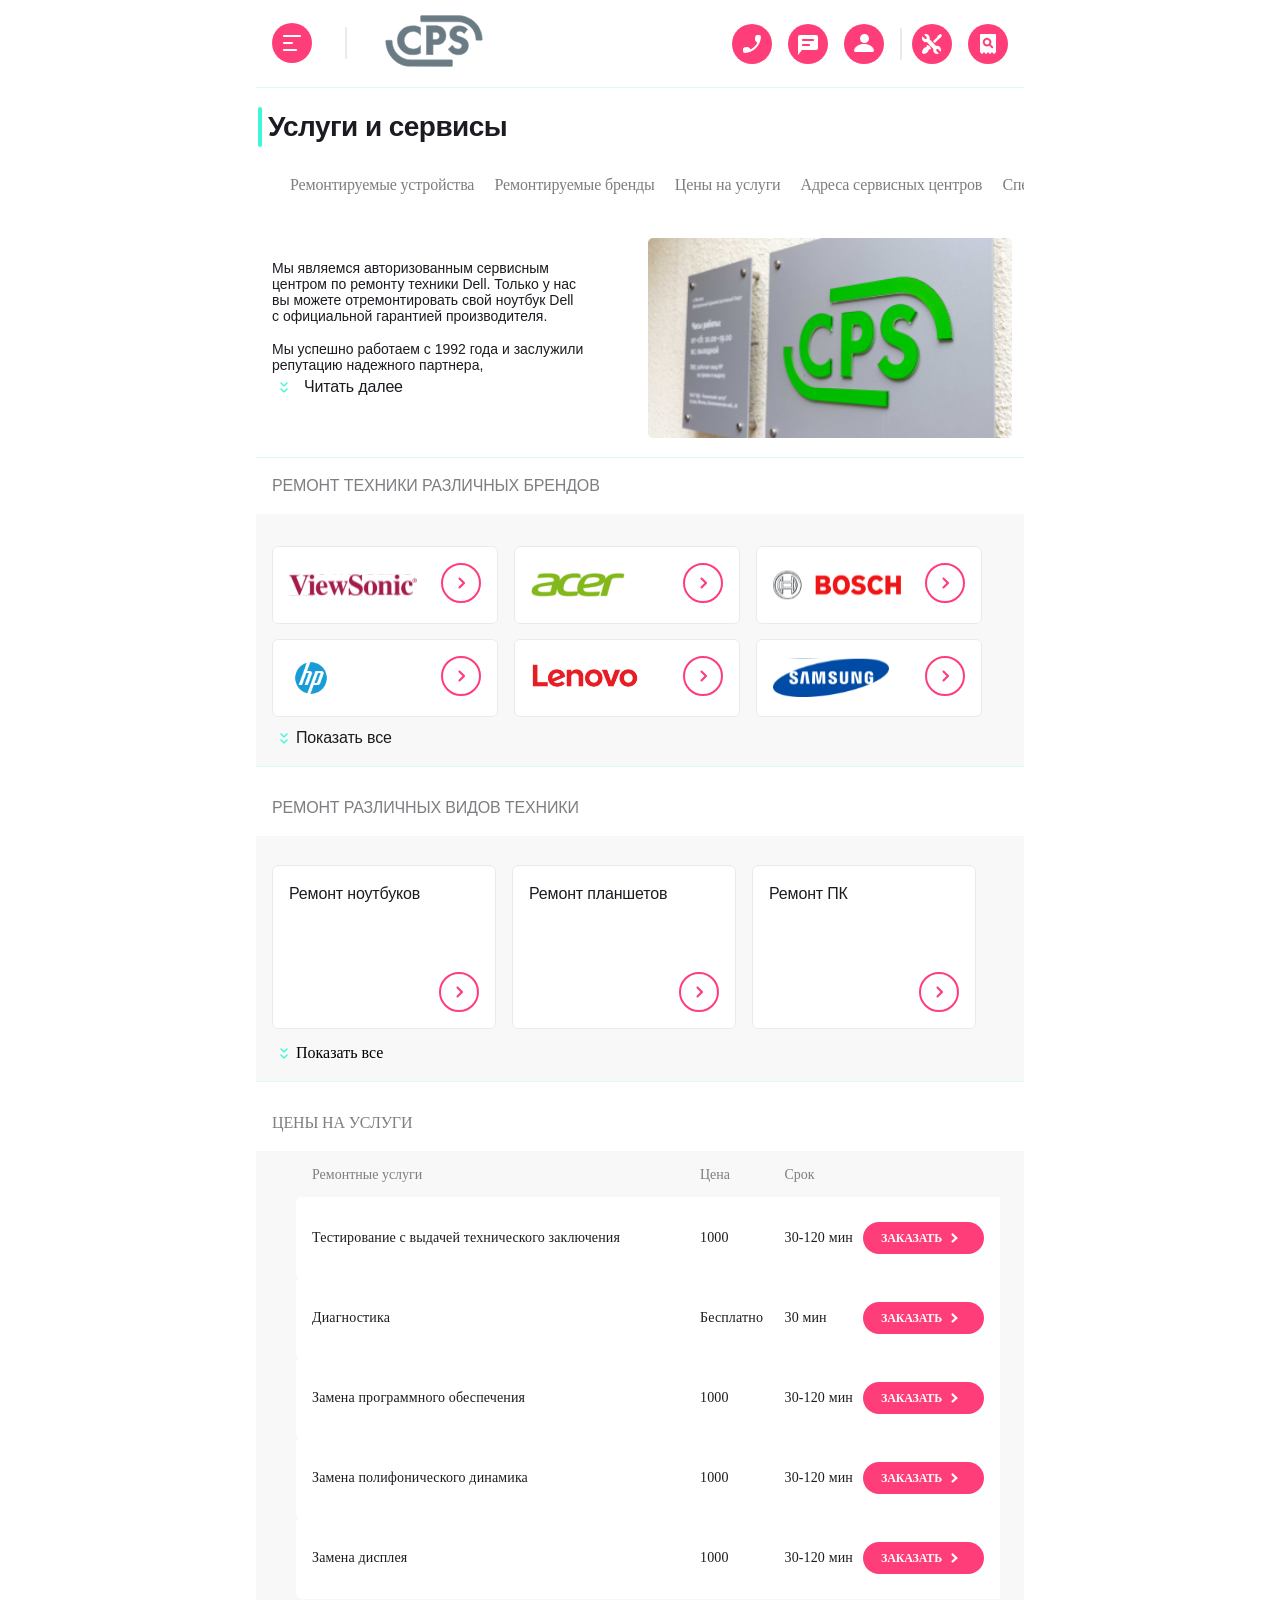
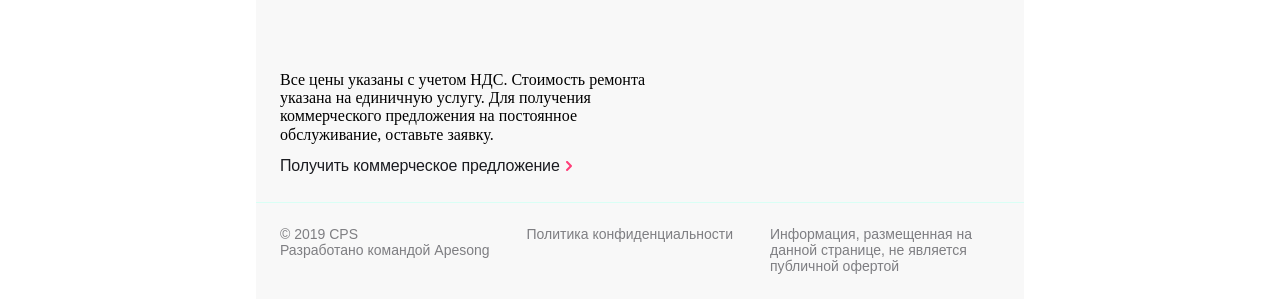
==== commit 484bb78b: "Updates" ====
--- a/index.html
+++ b/index.html
@@ -151,7 +151,7 @@
           <section class="main__content-text">
             <div class="main__sub-container">
           <div class="main__content-text-container">
-            <p class="main__content main__content-text">
+            <p class="main__content main__content-text main-content--close">
               Мы являемся авторизованным сервисным центром по ремонту техники
               Dell. Только у нас вы можете отремонтировать свой ноутбук Dell с
               официальной гарантией производителя.<br><br>
@@ -161,8 +161,7 @@
               <span class="main__content main__content-description">
               что подтверждает большое количество постоянных клиентов.
               Мы гордимся тем, что к нам обращаются по рекомендациям и, в свою
-              очередь, советуют нас родным и близким.</span>
-              <br><br>
+              очередь, советуют нас родным и близким.</span><br>              
               Lorem ipsum dolor sit amet consectetur adipisicing elit. Asperiores praesentium commodi, eos voluptatibus possimus amet quam dolor provident repellendus adipisci, fugiat similique molestias! Est, vitae. Earum praesentium molestias atque architecto.
             </p>
             <div class="main__read-more-container">
--- a/style.css
+++ b/style.css
@@ -842,10 +842,6 @@
   .header__decoration-wrapper {
     display: none; }
   .header__button-icon {
-    display: none; }
-  .header__button-chat {
-    display: none; }
-  .header__button-call {
     display: none; }
   .header__button-text {
     display: none; }
@@ -1009,11 +1005,6 @@
   display: flex; }
 
 .main-content--close {
-  height: 130px;
-  transition: height 0.5s ease; }
-
-.main-content--open {
-  height: 210px;
   transition: height 0.5s ease; }
 
 @media (max-width: 767px) {
@@ -1027,7 +1018,9 @@
   .main__read-more {
     margin-left: 0; }
   .main__title::before {
-    margin-left: -13px; } }
+    margin-left: -13px; }
+  .main-content--close {
+    height: 80px; } }
 
 @media (min-width: 768px) and (max-width: 1366px) {
   .main__container {
@@ -1050,7 +1043,9 @@
     margin: 0 auto; }
   .main__title::before {
     transform: none;
-    margin-left: -10px; } }
+    margin-left: -10px; }
+  .main-content--close {
+    height: 115px; } }
 
 @media (min-width: 1366px) {
   .main {
@@ -1091,6 +1086,10 @@
   .main__read-more {
     background-color: var(--main-second); } }
 
+.main-content--open {
+  height: 210px;
+  transition: height 0.5s ease; }
+
 @media (min-width: 1366px) {
   .main__title {
     position: absolute;
@@ -1502,7 +1501,8 @@
 
 .burger-menu__container {
   position: fixed;
-  width: 290px; }
+  width: 290px;
+  height: 100%; }
 
 .header-navigation-menu {
   min-height: 100%; }
@@ -1557,7 +1557,7 @@
   flex-direction: column; }
 
 .navigation-menu__list {
-  padding-bottom: 16px; }
+  padding-bottom: 24px; }
 
 .description-container {
   display: flex;
@@ -1618,9 +1618,7 @@
   .burger-menu {
     display: none; }
   .burger-menu__container {
-    box-shadow: 1rem 0 3.25rem 0 rgba(14, 24, 80, 0.2), -0.125rem 0 0.25rem 0 rgba(69, 79, 126, 0.02); }
-  .burger-menu__container {
-    width: 290px; } }
+    box-shadow: 1rem 0 3.25rem 0 rgba(14, 24, 80, 0.2), -0.125rem 0 0.25rem 0 rgba(69, 79, 126, 0.02); } }
 
 @media (max-width: 360px) {
   .burger-menu__container {
@@ -1666,7 +1664,7 @@
   padding: 16px;
   flex-direction: column;
   box-shadow: 16px 0 52px 0 rgba(14, 24, 80, 0.2), -2px 0 4px 0 rgba(69, 79, 126, 0.02);
-  height: 100vw;
+  height: 100%;
   position: fixed;
   top: 0;
   right: 0; }
@@ -1684,6 +1682,14 @@
   letter-spacing: -0.03em;
   color: #1b1c21;
   padding-bottom: 16px; }
+  .feedback-menu__title::after {
+    content: '';
+    height: 40px;
+    width: 4px;
+    position: absolute;
+    border-radius: 2px;
+    background-color: #41f6d7;
+    left: 0; }
 
 .feedback-menu__input {
   display: flex;
@@ -1749,15 +1755,6 @@
   color: #fff;
   padding: 10px;
   align-self: flex-end; }
-  .feedback-menu__button::after {
-    content: '';
-    height: 40px;
-    width: 4px;
-    position: absolute;
-    border-radius: 2px;
-    background-color: #41f6d7;
-    top: 75px;
-    left: 0; }
 
 .feedback-menu__img {
   max-height: 24px; }
@@ -1765,14 +1762,19 @@
 .feedback-close {
   display: flex;
   padding-bottom: 25px; }
-
-@media (min-width: 320px) {
-  .feedback-menu__container {
-    max-width: 320px; } }
 
 @media (min-width: 768px) {
   .feedback-menu__container {
     max-width: 440px; } }
+
+@media (max-width: 360px) {
+  .feedback-menu__container {
+    width: 360px; } }
+
+@media (max-width: 320px) {
+  .feedback-menu__container {
+    width: 330px;
+    padding: 32px; } }
 
 .call-menu {
   display: none;
@@ -1785,7 +1787,7 @@
   padding: 16px;
   flex-direction: column;
   box-shadow: 16px 0 52px 0 rgba(14, 24, 80, 0.2), -2px 0 4px 0 rgba(69, 79, 126, 0.02);
-  height: 100vw;
+  height: 100%;
   position: fixed;
   top: 0;
   right: 0; }
@@ -1871,13 +1873,18 @@
   display: flex;
   padding-bottom: 25px; }
 
-@media (min-width: 320px) {
-  .call-menu__container {
-    max-width: 320px; } }
-
 @media (min-width: 768px) {
   .call-menu__container {
     max-width: 440px; } }
+
+@media (max-width: 360px) {
+  .call-menu__container {
+    width: 360px; } }
+
+@media (max-width: 320px) {
+  .call-menu__container {
+    width: 330px;
+    padding: 32px; } }
 
 @font-face {
   font-family: 'TTLakes';
